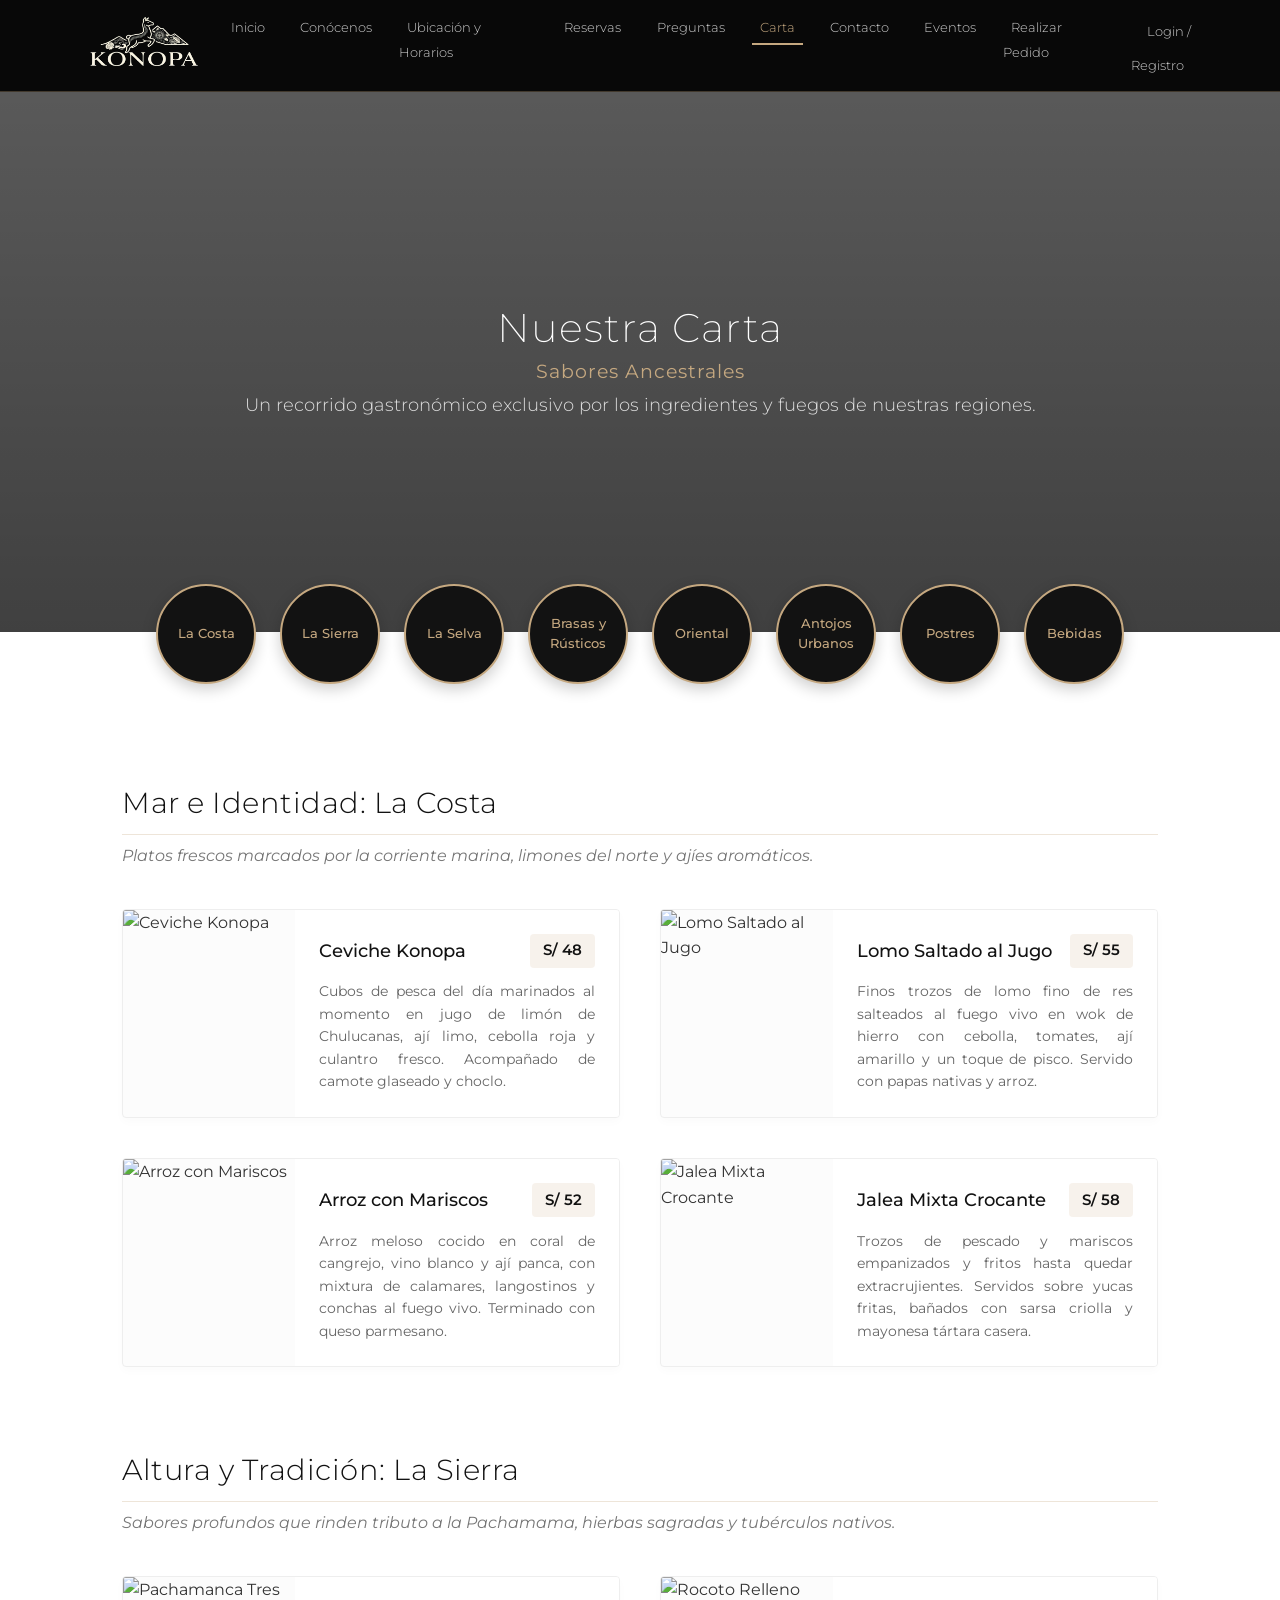
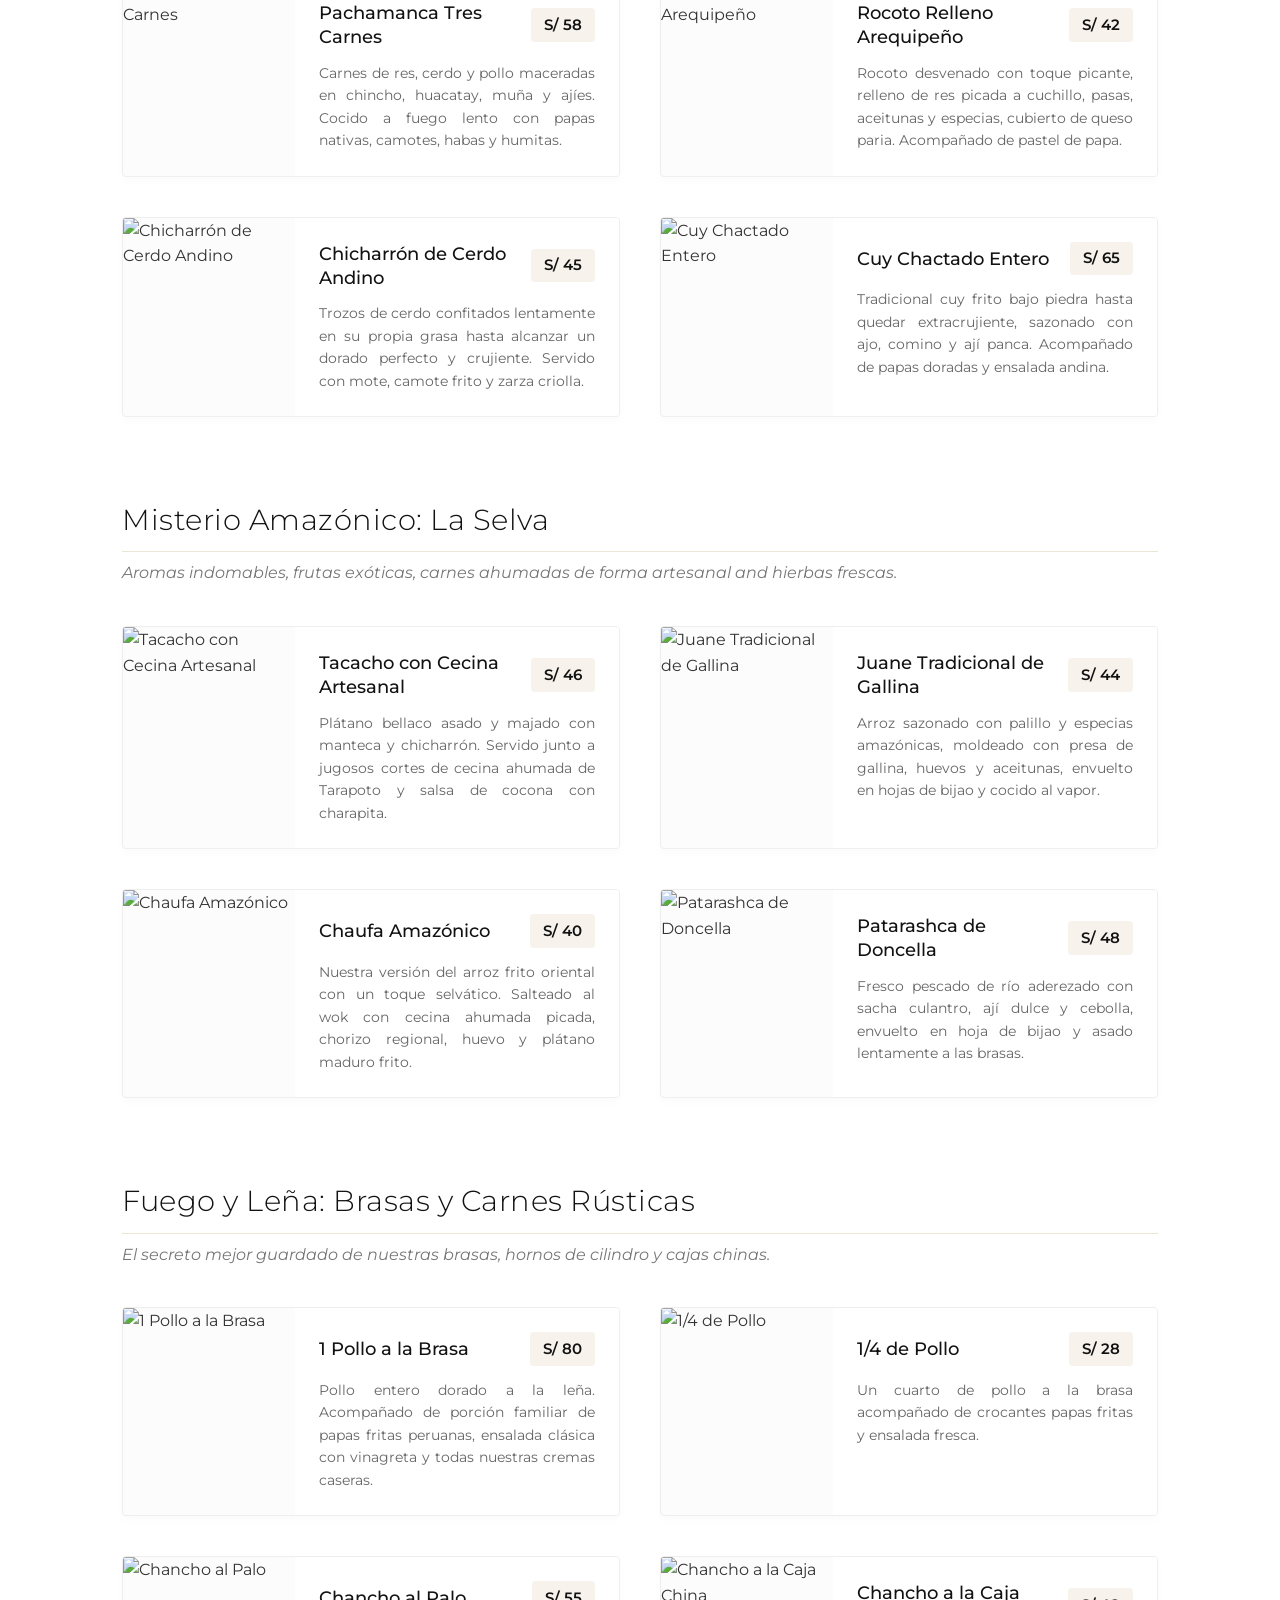
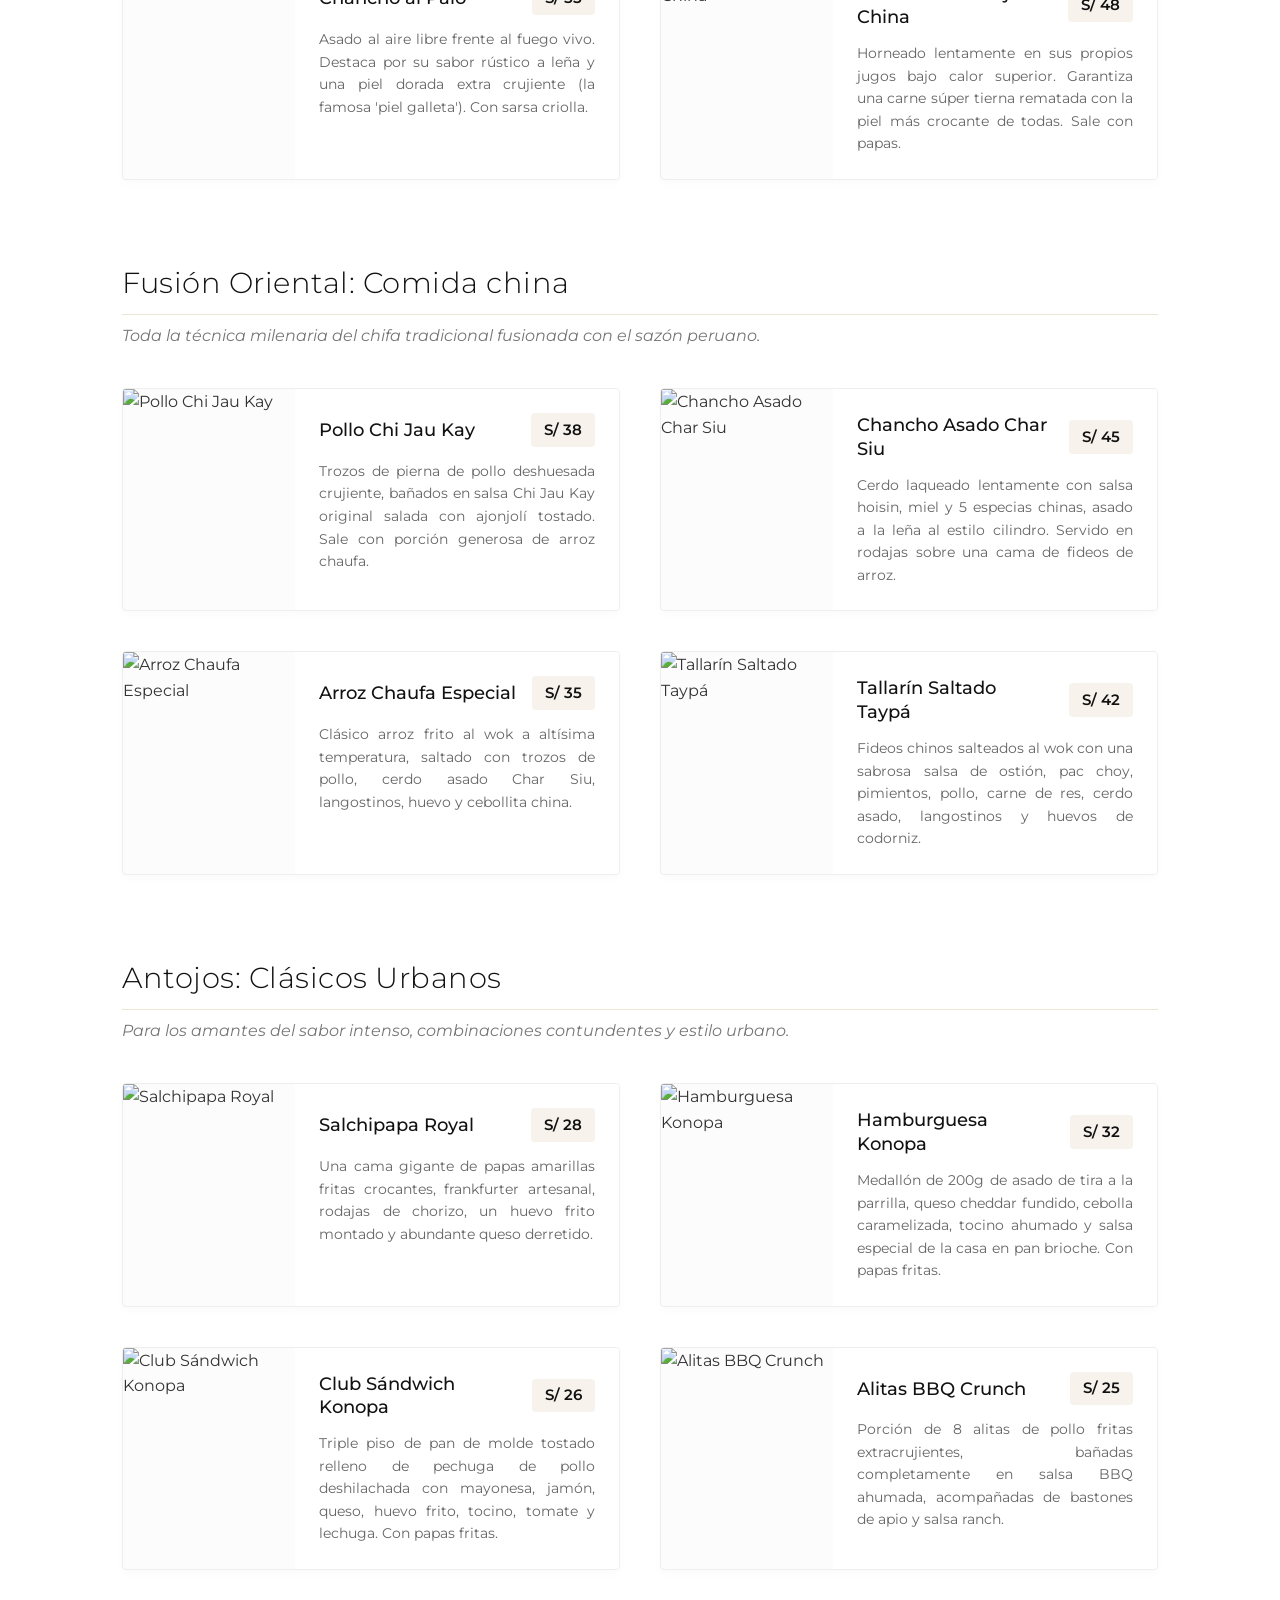
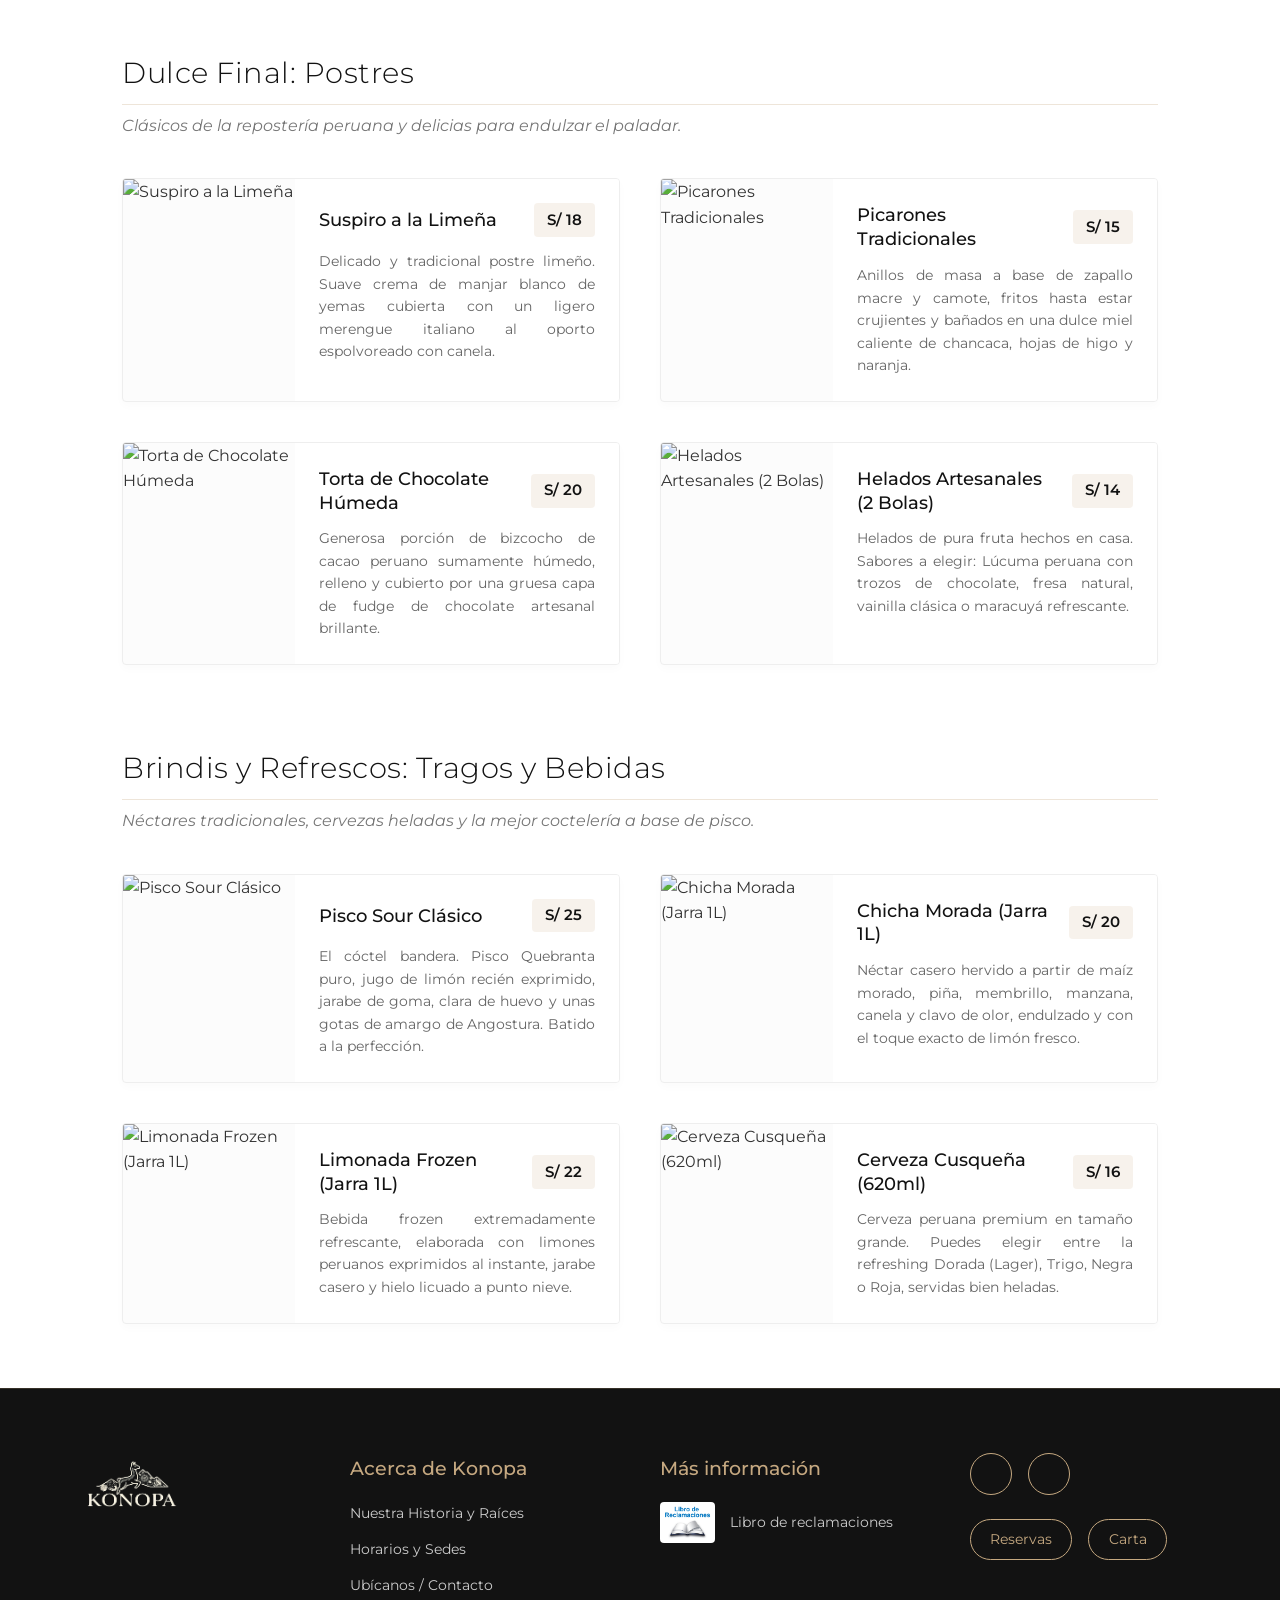
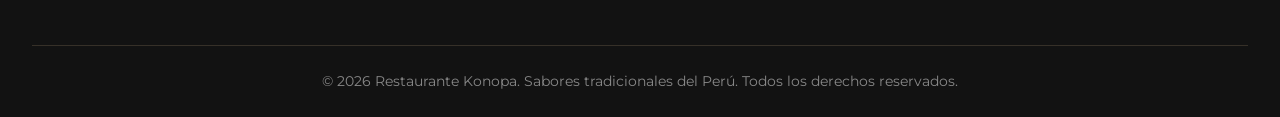
==== carta/index.html @ 5e082320 "Subiendo mi proyecto completo" ====
<!DOCTYPE html>
<html lang="es">
<head>
    <meta charset="UTF-8">
    <meta name="viewport" content="width=device-width, initial-scale=1.0">
    <title>La Carta | Restaurante Konopa</title>
    <link rel="stylesheet" href="../inicio.css">
    <link rel="stylesheet" href="carta.css">
    <link rel="stylesheet" href="https://cdnjs.cloudflare.com/ajax/libs/font-awesome/7.0.1/css/all.min.css" />
    <link rel="preconnect" href="https://fonts.googleapis.com">
    <link rel="preconnect" href="https://fonts.gstatic.com" crossorigin>
    <link href="https://fonts.googleapis.com/css2?family=Montserrat:wght@300;400;700&display=swap" rel="stylesheet">
</head>
<body>

    <header class="main-header">
        <div class="logo-container">
            <a href="../index.html">
                <img src="../img/logo-konopa.png" alt="Logo Restaurante Konopa" class="logo-img">
            </a>
        </div>
        
        <button id="btn-menu" class="menu-toggle">
            <span class="icon-open">&#9776;</span>
            <span class="icon-close">&times;</span>
        </button>

        <nav class="nav-menu">
            <ul>
                <li><a href="../index.html">Inicio</a></li>
                <li><a href="../conocenos/index.html">Conócenos</a></li>
                <li><a href="../ubicacion/index.html">Ubicación y Horarios</a></li>
                <li><a href="../reservas/index.html">Reservas</a></li>
                <li><a href="../preguntas/index.html">Preguntas</a></li>
                <li><a href="index.html" class="active">Carta</a></li>
                <li><a href="../contacto/index.html">Contacto</a></li>
                <li><a href="../eventos/index.html">Eventos</a></li>
                <li><a href="../pedido/index.html">Realizar Pedido</a></li>
                <li><a href="../login/index.html"><i class="fa-regular fa-circle-user"></i>Login / Registro</a></li>
            </ul>
        </nav>
    </header>

    <section class="menu-hero">
        <div class="hero-content">
            <h2>Nuestra Carta <span>Sabores Ancestrales</span></h2>
            <p>Un recorrido gastronómico exclusivo por los ingredientes y fuegos de nuestras regiones.</p>
        </div>
    </section>

    <nav class="categories-nav">
        <a href="#costa" class="cat-circle">La Costa</a>
        <a href="#sierra" class="cat-circle">La Sierra</a>
        <a href="#selva" class="cat-circle">La Selva</a>
        <a href="#brasas" class="cat-circle">Brasas y Rústicos</a>
        <a href="#oriental" class="cat-circle">Oriental</a>
        <a href="#fastfood" class="cat-circle">Antojos Urbanos</a>
        <a href="#postres" class="cat-circle">Postres</a>
        <a href="#bebidas" class="cat-circle">Bebidas</a>
    </nav>

    <main class="menu-container">

        <section id="costa" class="menu-region-section">
            <h3 class="region-title">Mar e Identidad: La Costa</h3>
            <p class="region-subtitle">Platos frescos marcados por la corriente marina, limones del norte y ajíes aromáticos.</p>
            <div class="dishes-grid" id="grid-costa"></div>
        </section>

        <section id="sierra" class="menu-region-section">
            <h3 class="region-title">Altura y Tradición: La Sierra</h3>
            <p class="region-subtitle">Sabores profundos que rinden tributo a la Pachamama, hierbas sagradas y tubérculos nativos.</p>
            <div class="dishes-grid" id="grid-sierra"></div>
        </section>

        <section id="selva" class="menu-region-section">
            <h3 class="region-title">Misterio Amazónico: La Selva</h3>
            <p class="region-subtitle">Aromas indomables, frutas exóticas, carnes ahumadas de forma artesanal and hierbas frescas.</p>
            <div class="dishes-grid" id="grid-selva"></div>
        </section>

        <section id="brasas" class="menu-region-section">
            <h3 class="region-title">Fuego y Leña: Brasas y Carnes Rústicas</h3>
            <p class="region-subtitle">El secreto mejor guardado de nuestras brasas, hornos de cilindro y cajas chinas.</p>
            <div class="dishes-grid" id="grid-brasas"></div>
        </section>

        <section id="oriental" class="menu-region-section">
            <h3 class="region-title">Fusión Oriental: Comida china</h3>
            <p class="region-subtitle">Toda la técnica milenaria del chifa tradicional fusionada con el sazón peruano.</p>
            <div class="dishes-grid" id="grid-oriental"></div>
        </section>

        <section id="fastfood" class="menu-region-section">
            <h3 class="region-title">Antojos: Clásicos Urbanos</h3>
            <p class="region-subtitle">Para los amantes del sabor intenso, combinaciones contundentes y estilo urbano.</p>
            <div class="dishes-grid" id="grid-fastfood"></div>
        </section>

        <section id="postres" class="menu-region-section">
            <h3 class="region-title">Dulce Final: Postres</h3>
            <p class="region-subtitle">Clásicos de la repostería peruana y delicias para endulzar el paladar.</p>
            <div class="dishes-grid" id="grid-postres"></div>
        </section>

        <section id="bebidas" class="menu-region-section">
            <h3 class="region-title">Brindis y Refrescos: Tragos y Bebidas</h3>
            <p class="region-subtitle">Néctares tradicionales, cervezas heladas y la mejor coctelería a base de pisco.</p>
            <div class="dishes-grid" id="grid-bebidas"></div>
        </section>

    </main>

    <footer class="main-footer">
        <div class="footer-content">
            <div class="footer-logo-col">
                <a href="../index.html">
                    <img src="../img/logo-konopa.png" alt="Ir al Inicio - Konopa" class="footer-logo">
                </a>
            </div>
            <div class="footer-links-col">
                <h4>Acerca de Konopa</h4>
                <ul>
                    <li><a href="../conocenos/index.html">Nuestra Historia y Raíces</a></li>
                    <li><a href="../ubicacion/index.html">Horarios y Sedes</a></li>
                    <li><a href="../contacto/index.html">Ubícanos / Contacto</a></li>
                </ul>
            </div>
            <div class="footer-info-col">
                <h4>Más información</h4>
                <a href="../reclamaciones/index.html" class="reclamaciones-link">
                    <img src="../img/LIBRORECLAMCIONES.png" alt="Libro de Reclamaciones" class="reclamaciones-img">
                    <span>Libro de reclamaciones</span>
                </a>
            </div>
            <div class="footer-social-col">
                <div class="social-icons">
                    <a href="https://wa.me/51912092176" target="_blank" title="WhatsApp"><i class="fa-brands fa-whatsapp"></i></a>
                    <a href="https://www.instagram.com/konopa.peru" target="_blank" title="Instagram"><i class="fa-brands fa-instagram"></i></a>
                </div>
                <div class="footer-buttons">
                    <a href="../reservas/index.html" class="btn-footer">Reservas</a>
                    <a href="index.html" class="btn-footer">Carta</a>
                </div>
            </div>
        </div>
        <div class="footer-bottom">
            <p>&copy; 2026 Restaurante Konopa. Sabores tradicionales del Perú. Todos los derechos reservados.</p>
        </div>
    </footer>

    <script src="main.js"></script>
</body>
</html>
---- inicio.css ----
/* ====================================================
   RESET GENERAL Y BASE RESPONSIVE
   ==================================================== */
* {
    margin: 0;
    padding: 0;
    box-sizing: border-box;
}

html,
body {
    width: 100%;
    overflow-x: hidden;
}

body {
    font-family: 'Montserrat', sans-serif;
    color: #333333;
    background-color: #ffffff;
    line-height: 1.6;
}

img {
    max-width: 100%;
    height: auto;
    display: block;
}

/* ====================================================
   ESTILOS DEL HEADER GLOBAL Y HAMBURGUESA (CSS PURO)
   ==================================================== */
.main-header {
    background-color: #080808;
    padding: 0.5rem 2rem;
    display: flex;
    flex-direction: row;
    justify-content: space-between;
    align-items: center;
    position: sticky;
    top: 0;
    z-index: 1000;
    border-bottom: 1px solid rgba(197, 168, 128, 0.3);
}

.main-header .logo-container {
    display: flex;
    align-items: center;
}

.main-header .logo-img {
    height: 75px;
    width: auto;
    display: block;
    transform: scaleX(1.15);
    transform-origin: left center;
}

/* Ocultar elementos del menú móvil en PC */
.menu-check {
    display: none;
}

.menu-toggle {
    background: transparent;
    border: none;
    display: none;
    color: #c5a880;
    font-size: 2.2rem;
    cursor: pointer;
    transition: transform 0.3s ease;
    user-select: none;
    line-height: 1;
}

.icon-close {
    display: none;
}

/* Estilos de la navegación en PC */
.nav-menu ul {
    display: flex;
    flex-direction: row;
    list-style: none;
    gap: 1.2rem;

}

.nav-menu ul li a {
    color: #cccccc;
    text-decoration: none;
    font-size: 0.80rem;
    font-weight: 300;
    padding: 0.5rem;
    transition: color 0.3s cubic-bezier(0.4, 0, 0.2, 1), border-bottom 0.3s ease;
    border-bottom: 2px solid transparent;
}

.nav-menu ul li a:hover,
.nav-menu ul li a.active {
    color: #c5a880;
    border-bottom: 2px solid #c5a880;
}

.nav-menu ul li a i.fa-regular {
    font-size: 1.5rem;
    margin-right: 8px;
    vertical-align: middle;
}

/* ====================================================
   MENÚ DESPLEGABLE DE USUARIO (KONOPA) - SIN !IMPORTANT
   ==================================================== */
.nav-menu .nav-user-item {
    position: relative;
}

/* Al poner "ul.dropdown-content", el navegador sabe que esta regla 
   es más fuerte que el "ul" genérico de tu nav-menu */
.nav-menu ul.dropdown-content {
    display: flex;
    flex-direction: column;
    gap: 0; /* Vence al gap de 1.2rem por especificidad */
    opacity: 0;
    visibility: hidden;
    position: absolute;
    top: 100%;
    right: 0;
    background-color: #121212;
    min-width: 180px;
    z-index: 1000;
    border: 1px solid #c5a880;
    border-radius: 4px;
    padding: 0;
    margin-top: 5px;
    list-style: none;
    transition: opacity 0.2s ease, visibility 0.2s ease;
}

.nav-menu ul.dropdown-content.mostrar-dropdown {
    opacity: 1;
    visibility: visible;
}

/* Contenedor del enlace sin espacios extra */
.nav-menu ul.dropdown-content li {
    width: 100%;
    border-bottom: 1px solid rgba(197, 168, 128, 0.2);
    margin: 0;
    padding: 0;
    line-height: 1;
}

.nav-menu ul.dropdown-content li:last-child {
    border-bottom: none;
}

/* Enlace que ocupa TODO el bloque */
.nav-menu ul.dropdown-content li a {
    color: #ffffff;
    background-color: transparent; 
    padding: 12px 20px; 
    text-decoration: none;
    display: block;
    width: 100%;
    margin: 0;
    box-sizing: border-box; 
    font-size: 0.95rem; 
    text-align: left; 
    border-bottom: none; /* Vence al borde transparente del menú principal */
    transition: background 0.2s ease, color 0.2s ease;
}

/* El efecto Hover que llena todo el cuadro */
.nav-menu ul.dropdown-content li a:hover {
    background-color: #ffffff;
    color: #121212;
    border-bottom: none; /* Vence al borde dorado del menú principal */
}
@keyframes fadeInHero {
    from {
        opacity: 0;
        transform: translateY(30px);
    }

    to {
        opacity: 1;
        transform: translateY(0);
    }
}

/* ====================================================
   HERO SECTION (PORTADA)
   ==================================================== */
.hero-section {
    background: linear-gradient(rgba(0, 0, 0, 0.6), rgba(0, 0, 0, 0.7)),
        url('https://static.wixstatic.com/media/9755d8_b2d98eade0814b17a67fdf7d95888fdc~mv2.png/v1/fill/w_1000,h_563,al_c,q_90,usm_0.66_1.00_0.01/9755d8_b2d98eade0814b17a67fdf7d95888fdc~mv2.png') no-repeat center center/cover;
    min-height: 60vh;
    display: flex;
    flex-direction: column;
    justify-content: center;
    align-items: center;
    text-align: center;
    color: #ffffff;
    padding: 2rem 1.5rem;
}

.hero-section .hero-content {
    max-width: 800px;
    animation: fadeInHero 1.2s ease-out forwards;
}

.hero-section .hero-content h2 {
    font-size: 2.8rem;
    font-weight: 200;
    margin-bottom: 1rem;
    letter-spacing: 1px;
    line-height: 1.2;
    margin: 0;
}

.hero-section .hero-content h2 span {
    color: #c5a880;
    font-weight: 400;
}

.hero-section .hero-content p {
    font-size: 1.2rem;
    font-weight: 300;
    color: #e0e0e0;
}

/* ====================================================
   CONTENEDOR PRINCIPAL Y SEPARADORES
   ==================================================== */
.main-content {
    padding: 4rem 1.5rem;
    max-width: 1200px;
    margin: 0 auto;
}

.main-content .intro-section {
    text-align: center;
    margin-bottom: 4rem;
}

.main-content .intro-section h3 {
    font-size: 2rem;
    font-weight: 300;
    margin-bottom: 1rem;
}

.main-content .intro-section p {
    font-size: 1.1rem;
    max-width: 700px;
    margin: 0 auto;
    color: #666;
}

.main-content .intro-section p span {
    color: #c5a880;
    font-weight: bold;
}

.main-content .divider {
    border: 0;
    height: 1px;
    background: rgba(197, 168, 128, 0.3);
    margin: 4rem auto;
    width: 80%;
}

/* ====================================================
   TARJETAS DE LAS REGIONES (GRID)
   ==================================================== */
.regions-grid {
    display: grid;
    grid-template-columns: repeat(auto-fit, minmax(280px, 1fr));
    gap: 2.5rem;
}

.region-card {
    background: #f9f9f9;
    border-radius: 4px;
    overflow: hidden;
    box-shadow: 0 4px 15px rgba(0, 0, 0, 0.05);
    transition: transform 0.4s ease, box-shadow 0.4s ease;
    display: flex;
    flex-direction: column;
}

.region-card:hover {
    transform: translateY(-5px);
    box-shadow: 0 8px 25px rgba(0, 0, 0, 0.15);
}

.region-card:hover .card-image-wrapper img {
    transform: scale(1.08);
}

.region-card .card-image-wrapper {
    width: 100%;
    height: 220px;
    overflow: hidden;
}

.region-card .card-image-wrapper img {
    width: 100%;
    height: 100%;
    object-fit: cover;
    transform-origin: bottom center;
    transition: transform 0.5s ease;
}

.region-card .card-text-wrapper {
    padding: 1.5rem;
    display: flex;
    flex-direction: column;
    flex-grow: 1;
}

.region-card h4 {
    font-size: 1.3rem;
    font-weight: 400;
    margin-bottom: 0.5rem;
    color: #121212;
}

.region-card p {
    font-size: 0.95rem;
    color: #555;
    text-align: justify;
}

/* ====================================================
   TARJETAS PLATOS ESTRELLA (GRID)
   ==================================================== */
.star-dishes-grid {
    display: grid;
    grid-template-columns: repeat(auto-fit, minmax(290px, 1fr));
    gap: 2.5rem;
}

.star-card {
    background-color: #f9f9f9;
    border: 1px solid rgba(197, 168, 128, 0.2);
    border-radius: 4px;
    display: flex;
    flex-direction: column;
    overflow: hidden;
    transition: transform 0.3s ease, box-shadow 0.3s ease;
}

.star-card:hover {
    transform: translateY(-8px);
    box-shadow: 0 12px 25px rgba(0, 0, 0, 0.08);
    border-color: #c5a880;
}

.star-card:hover .star-img-wrapper img {
    transform: scale(1.08);
}

.star-card .star-img-wrapper {
    width: 100%;
    height: 250px;
    overflow: hidden;
}

.star-card .star-img-wrapper img {
    width: 100%;
    height: 100%;
    object-fit: cover;
    transition: transform 0.5s ease;
}

.star-card .star-info {
    padding: 2rem;
    display: flex;
    flex-direction: column;
    flex-grow: 1;
    align-items: flex-start;
}

.star-card .star-info h4 {
    font-size: 1.4rem;
    font-weight: 400;
    color: #121212;
    margin-bottom: 1rem;
}

.star-card .star-info p {
    font-size: 0.95rem;
    color: #555;
    margin-bottom: 2rem;
    flex-grow: 1;
    text-align: justify;
}

.star-card .star-info .btn-star {
    display: inline-block;
    background: #121212;
    border: 1px solid #c5a880;
    color: #c5a880;
    padding: 0.6rem 1.5rem;
    font-size: 0.95rem;
    text-decoration: none;
    border-radius: 4px;
    transition: all 0.3s ease;
}

.star-card .star-info .btn-star:hover {
    background-color: #c5a880;
    color: #121212;
    font-weight: 500;
}

/* ====================================================
   PIE DE PÁGINA (FOOTER)
   ==================================================== */
.main-footer {
    background-color: #121212;
    color: #cccccc;
    padding: 4rem 2rem 1.5rem 2rem;
    font-size: 0.9rem;
    border-top: 1px solid rgba(197, 168, 128, 0.2);
}

.main-footer .footer-content {
    max-width: 1200px;
    margin: 0 auto;
    display: grid;
    grid-template-columns: repeat(auto-fit, minmax(220px, 1fr));
    gap: 2.5rem;
    margin-bottom: 3rem;
    align-items: start;
}

.main-footer .footer-logo-col .footer-logo {
    width: auto;
    max-width: 180px;
    transition: transform 0.3s ease;
}

.main-footer .footer-logo-col .footer-logo:hover {
    transform: scale(1.05);
}

.main-footer h4 {
    color: #c5a880;
    font-size: 1.2rem;
    font-weight: 500;
    margin-bottom: 1.2rem;
}

.main-footer .footer-links-col ul {
    list-style: none;
    display: flex;
    flex-direction: column;
    gap: 0.8rem;
}

.main-footer .footer-links-col ul li a {
    color: #cccccc;
    text-decoration: none;
    transition: color 0.3s ease;
}

.main-footer .footer-links-col ul li a:hover {
    color: #c5a880;
}

.main-footer .footer-info-col .reclamaciones-link {
    display: flex;
    align-items: center;
    gap: 15px;
    color: #cccccc;
    text-decoration: none;
    transition: transform 0.3s ease, color 0.3s ease;
}

.main-footer .footer-info-col .reclamaciones-link:hover {
    color: #c5a880;
    transform: translateX(5px);
}

.main-footer .footer-info-col .reclamaciones-link .reclamaciones-img {
    width: 55px;
    background-color: #ffffff;
    padding: 4px;
    border-radius: 4px;
}

.main-footer .footer-social-col .social-icons {
    display: flex;
    gap: 1rem;
    margin-bottom: 1.5rem;
}

.main-footer .footer-social-col .social-icons a {
    color: #c5a880;
    border: 1px solid #c5a880;
    border-radius: 50%;
    width: 42px;
    height: 42px;
    display: flex;
    align-items: center;
    justify-content: center;
    font-size: 1.1rem;
    text-decoration: none;
    transition: all 0.3s ease;
}

.main-footer .footer-social-col .social-icons a:hover {
    background-color: #c5a880;
    color: #121212;
    transform: translateY(-3px);
}

.main-footer .footer-social-col .footer-buttons {
    display: flex;
    gap: 1rem;
    flex-wrap: wrap;
}

.main-footer .footer-social-col .footer-buttons .btn-footer {
    border: 1px solid #c5a880;
    padding: 0.5rem 1.2rem;
    text-decoration: none;
    border-radius: 25px;
    font-size: 0.9rem;
    transition: all 0.3s ease;
    color: #c5a880;
}

.main-footer .footer-social-col .footer-buttons .btn-footer:hover {
    background-color: #c5a880;
    color: #121212;
}

.main-footer .footer-bottom {
    text-align: center;
    padding-top: 1.5rem;
    border-top: 1px solid rgba(197, 168, 128, 0.2);
    color: #888888;
}

/* ====================================================
   ESTRUCTURA RESPONSIVA INTEGRAL 
   ==================================================== */

@media (max-width: 1279px) {
    .main-header {
        padding: 0.5rem 1rem;
    }
}

@media (max-width: 768px) {
    .main-header {
        position: relative;
        display: flex;
        justify-content: space-between;
        align-items: center;
        padding: 1rem;
    }

    .logo-img {
        height: 40px;
    }

    .menu-toggle {
        display: block;
        order: 2;
    }

    .main-header .nav-menu ul {
        display: none;
        flex-direction: column;
        position: absolute;
        top: 100%;
        left: 0;
        width: 100%;
        background: #080808;
        padding: 2rem 0;
        text-align: center;
    }

    /* LOGICA DEL MENU FUNCIONAL CON JAVASCRIPT */
    .nav-menu.mostrar ul {
        display: flex;
    }

    .menu-toggle.activo .icon-open {
        display: none;
    }

    .menu-toggle.activo .icon-close {
        display: inline-block;
    }

    .hero-section .hero-content h2 {
        font-size: 2.2rem;
    }

    .hero-section .hero-content p {
        font-size: 1.1rem;
    }
}

@media (max-width: 480px) {
    .main-header {
        padding: 0.5rem;
    }

    .logo-img {
        height: 35px;
    }

    .hero-section .hero-content h2 {
        font-size: 1.8rem;
    }

    .hero-section .hero-content p {
        font-size: 1rem;
    }

    .main-content {
        padding: 2rem 1rem;
    }

    .main-content .intro-section {
        margin-bottom: 2rem;
    }

    .main-content .intro-section h3 {
        font-size: 1.6rem;
    }

    .main-content .intro-section p {
        font-size: 1rem;
    }

    .regions-grid {
        grid-template-columns: 1fr;
        gap: 1.5rem;
    }
}

@media (max-width: 400px) {

    html,
    body {
        width: 100vw;
        overflow-x: hidden;
    }

    * {
        max-width: 100%;
    }
}
---- carta/carta.css ----
/* ====================================================
   RESET TEMPORAL Y SCROLL SUAVE
   ==================================================== */
html {
    scroll-behavior: smooth; /* Efecto elegante al hacer click en las categorías */
}

body {
    background-color: #ffffff;
}

/* ====================================================
   ANIMACIONES Y HERO
   ==================================================== */
@keyframes slideInUp {
    from {
        opacity: 0;
        transform: translateY(30px);
    }
    to {
        opacity: 1;
        transform: translateY(0);
    }
}

.menu-hero {
    background: linear-gradient(rgba(0, 0, 0, 0.65), rgba(0, 0, 0, 0.75)),
        url('https://www.peruinforma.com/wp-content/uploads/2025/06/juane-de-gallina.jpg') no-repeat center center/cover;
    min-height: 60vh;
    display: flex;
    flex-direction: column;
    justify-content: center;
    align-items: center;
    text-align: center;
    color: #ffffff;
    padding: 2rem 1.5rem;
}

.menu-hero .hero-content {
    animation: slideInUp 1s ease-out forwards;
}

.menu-hero .hero-content h2 {
    font-size: 2.5rem;
    font-weight: 200;
    letter-spacing: 1px;
    line-height: 1.2;
}

.menu-hero .hero-content h2 span {
    color: #c5a880;
    font-weight: 400;
    display: block;
    font-size: 1.2rem;
    margin-top: 0.5rem;
}

.menu-hero .hero-content p {
    font-size: 1.1rem;
    font-weight: 300;
    color: #dddddd;
    margin-top: 0.5rem;
}

/* ====================================================
   CATEGORÍAS CIRCULARES
   ==================================================== */
.categories-nav {
    display: flex;
    flex-direction: row;
    justify-content: center;
    flex-wrap: wrap;
    gap: 1.5rem;
    max-width: 1100px;
    margin: -3rem auto 2rem auto;
    position: relative;
    z-index: 10;
    padding: 0 1rem;
}

.categories-nav .cat-circle {
    width: 100px;
    height: 100px;
    background-color: #121212;
    color: #c5a880;
    border-radius: 50%;
    display: flex;
    align-items: center;
    justify-content: center;
    text-align: center;
    text-decoration: none;
    font-size: 0.8rem;
    font-weight: 500;
    padding: 1rem;
    border: 2px solid #c5a880;
    box-shadow: 0 5px 15px rgba(0, 0, 0, 0.2);
    transition: transform 0.3s ease, background-color 0.3s ease, color 0.3s ease;
}

.categories-nav .cat-circle:hover {
    transform: translateY(-5px) scale(1.05);
    background-color: #c5a880;
    color: #121212;
    font-weight: bold;
}

/* ====================================================
   CONTENEDOR DE LA CARTA Y GRILLES
   ==================================================== */
.menu-container {
    max-width: 1100px;
    margin: 0 auto;
    padding: 4rem 2rem;
    display: flex;
    flex-direction: column;
    gap: 5rem;
}

.menu-region-section {
    scroll-margin-top: 100px; /* Offset para que el header pegajoso no tape el título */
}

.menu-region-section .region-title {
    font-size: 1.8rem;
    font-weight: 300;
    color: #121212;
    border-bottom: 1px solid rgba(197, 168, 128, 0.3);
    padding-bottom: 0.5rem;
    margin-bottom: 0.5rem;
    letter-spacing: 0.5px;
}

.menu-region-section .region-subtitle {
    font-size: 1rem;
    color: #777;
    margin-bottom: 2.5rem;
    font-style: italic;
}

.menu-region-section .dishes-grid {
    display: grid;
    grid-template-columns: repeat(auto-fit, minmax(450px, 1fr));
    gap: 2.5rem;
}

/* ====================================================
   CARDS DE LOS PLATOS
   ==================================================== */
.dish-card {
    display: flex;
    flex-direction: row;
    background-color: #fcfcfc;
    border: 1px solid #eeeeee;
    border-radius: 4px;
    overflow: hidden;
    box-shadow: 0 4px 10px rgba(0, 0, 0, 0.02);
    transition: transform 0.4s cubic-bezier(0.25, 1, 0.5, 1), box-shadow 0.4s ease;
}

.dish-card:hover {
    transform: translateY(-4px);
    box-shadow: 0 8px 25px rgba(197, 168, 128, 0.15);
    border-color: rgba(197, 168, 128, 0.4);
}

.dish-card:hover .dish-image-wrapper img {
    transform: scale(1.06);
}

.dish-card:hover .dish-info .dish-header .price {
    background-color: #121212;
    color: #c5a880;
}

.dish-card .dish-image-wrapper {
    flex: 1;
    min-height: 180px;
    overflow: hidden;
}

.dish-card .dish-image-wrapper img {
    width: 100%;
    height: 100%;
    object-fit: cover;
    transform-origin: center left;
    transition: transform 0.5s ease;
}

.dish-card .dish-info {
    flex: 1.6;
    padding: 1.5rem;
    display: flex;
    flex-direction: column;
    justify-content: flex-start;
    background-color: #ffffff;
}

.dish-card .dish-info .dish-header {
    display: flex;
    justify-content: space-between;
    align-items: center;
    margin-bottom: 0.8rem;
    gap: 1rem;
}

.dish-card .dish-info .dish-header h4 {
    font-size: 1.15rem;
    font-weight: 500;
    color: #121212;
    line-height: 1.3;
}

.dish-card .dish-info .dish-header .price {
    font-size: 0.95rem;
    font-weight: 600;
    color: #121212;
    background-color: rgba(197, 168, 128, 0.15);
    padding: 0.3rem 0.8rem;
    border-radius: 4px;
    white-space: nowrap;
    transition: all 0.3s ease;
}

.dish-card .dish-info .description {
    font-size: 0.88rem;
    color: #666;
    text-align: justify;
    line-height: 1.6;
}

/* ====================================================
   EVALUACIÓN RESPONSIVA EXCLUSIVA DEL CONTENIDO
   ==================================================== */
@media (max-width: 768px) {
    .menu-hero {
        height: auto;
        min-height: auto;
        padding-top: 3rem;
        padding-bottom: 4rem;
    }

    .menu-hero .hero-content h2 {
        font-size: 2rem;
    }

    .categories-nav {
        margin-top: -3rem;
        gap: 1rem;
    }

    .categories-nav .cat-circle {
        width: 80px;
        height: 80px;
        font-size: 0.75rem;
        padding: 0.5rem;
    }

    .menu-container {
        padding: 2rem 1.5rem;
        gap: 3.5rem;
    }

    /* Modifica el grid para que en celular pase a 1 columna pura */
    .menu-region-section .dishes-grid {
        grid-template-columns: 1fr;
    }

    /* Transforma las tarjetas de horizontal a vertical */
    .dish-card {
        flex-direction: column;
    }

    .dish-card .dish-image-wrapper {
        flex: none; /* Quita el flex de ancho */
        height: 220px; /* Le da una altura fija bonita */
        width: 100%;
    }

    .dish-card .dish-info {
        padding: 1.5rem;
    }
}

@media (max-width: 480px) {
    .categories-nav {
        gap: 0.8rem;
    }

    .categories-nav .cat-circle {
        width: 70px;
        height: 70px;
        font-size: 0.65rem;
    }

    .dish-card .dish-image-wrapper {
        height: 180px;
    }
}
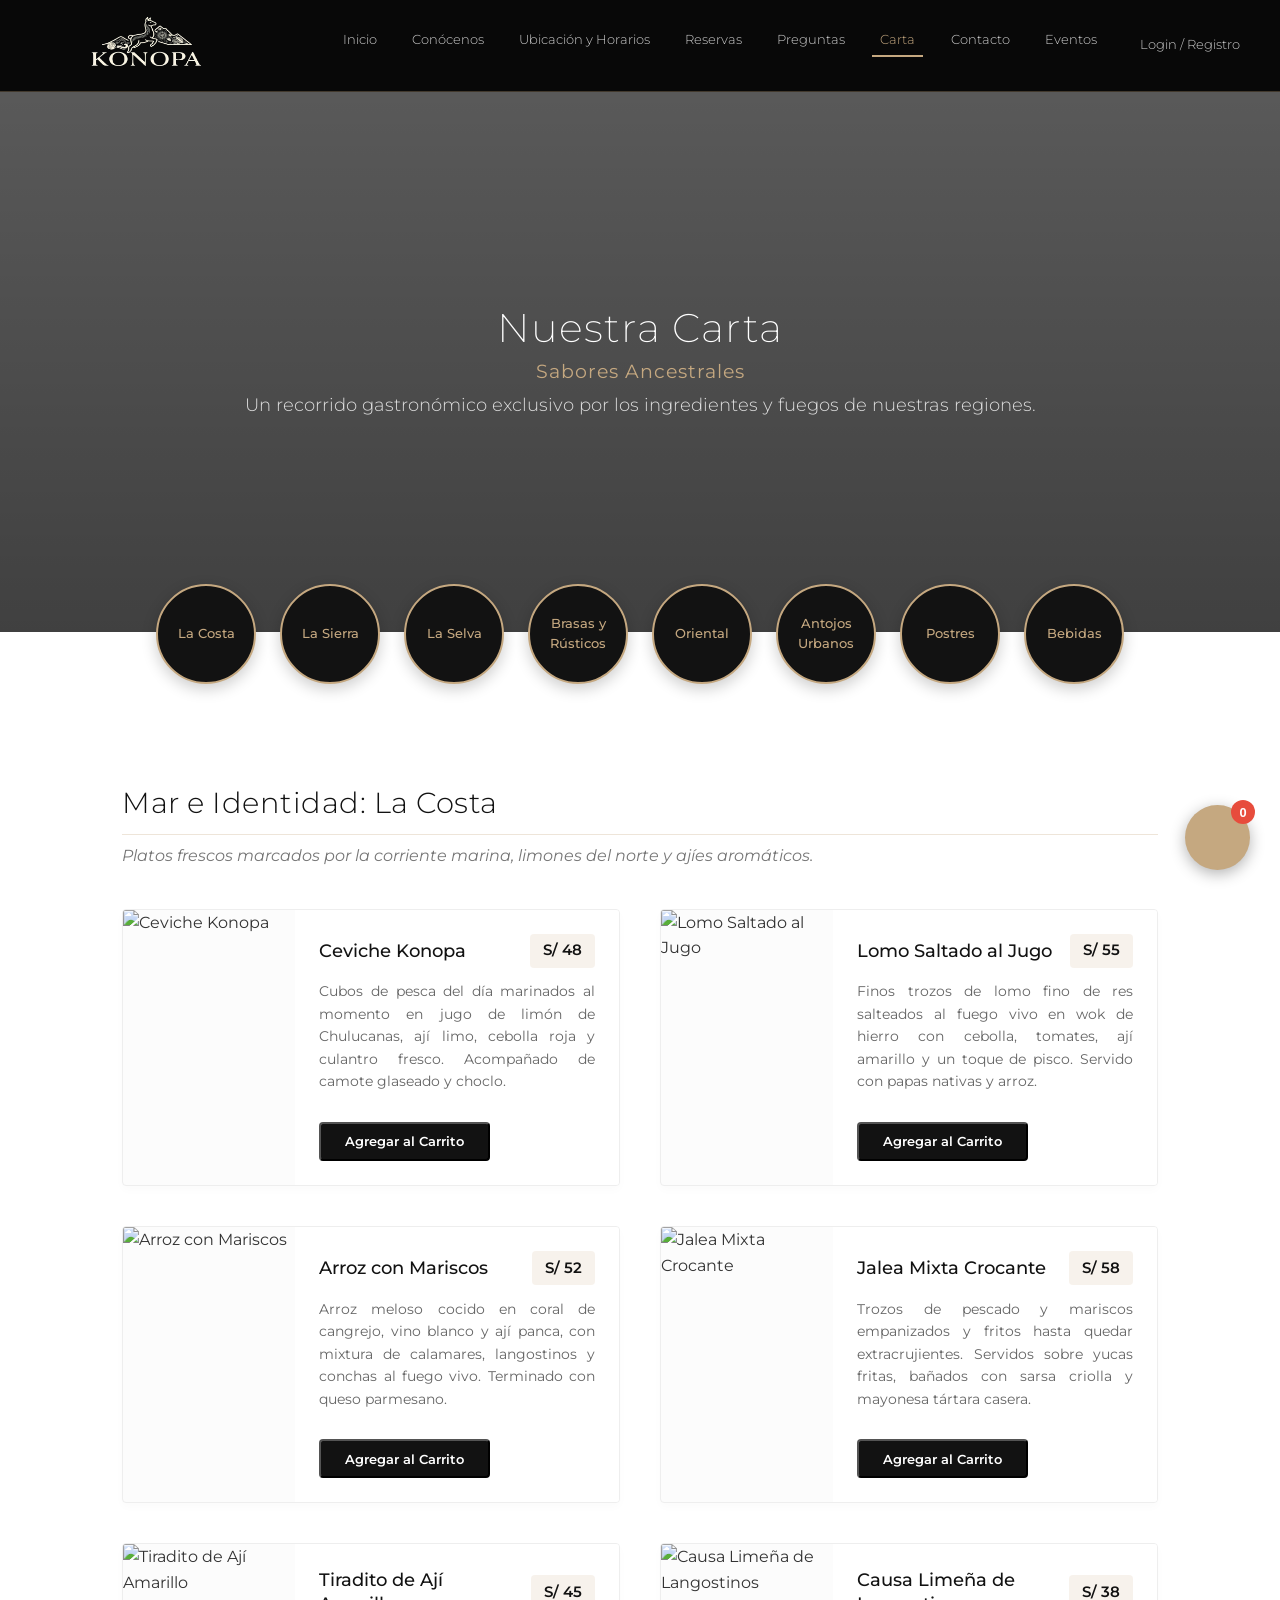
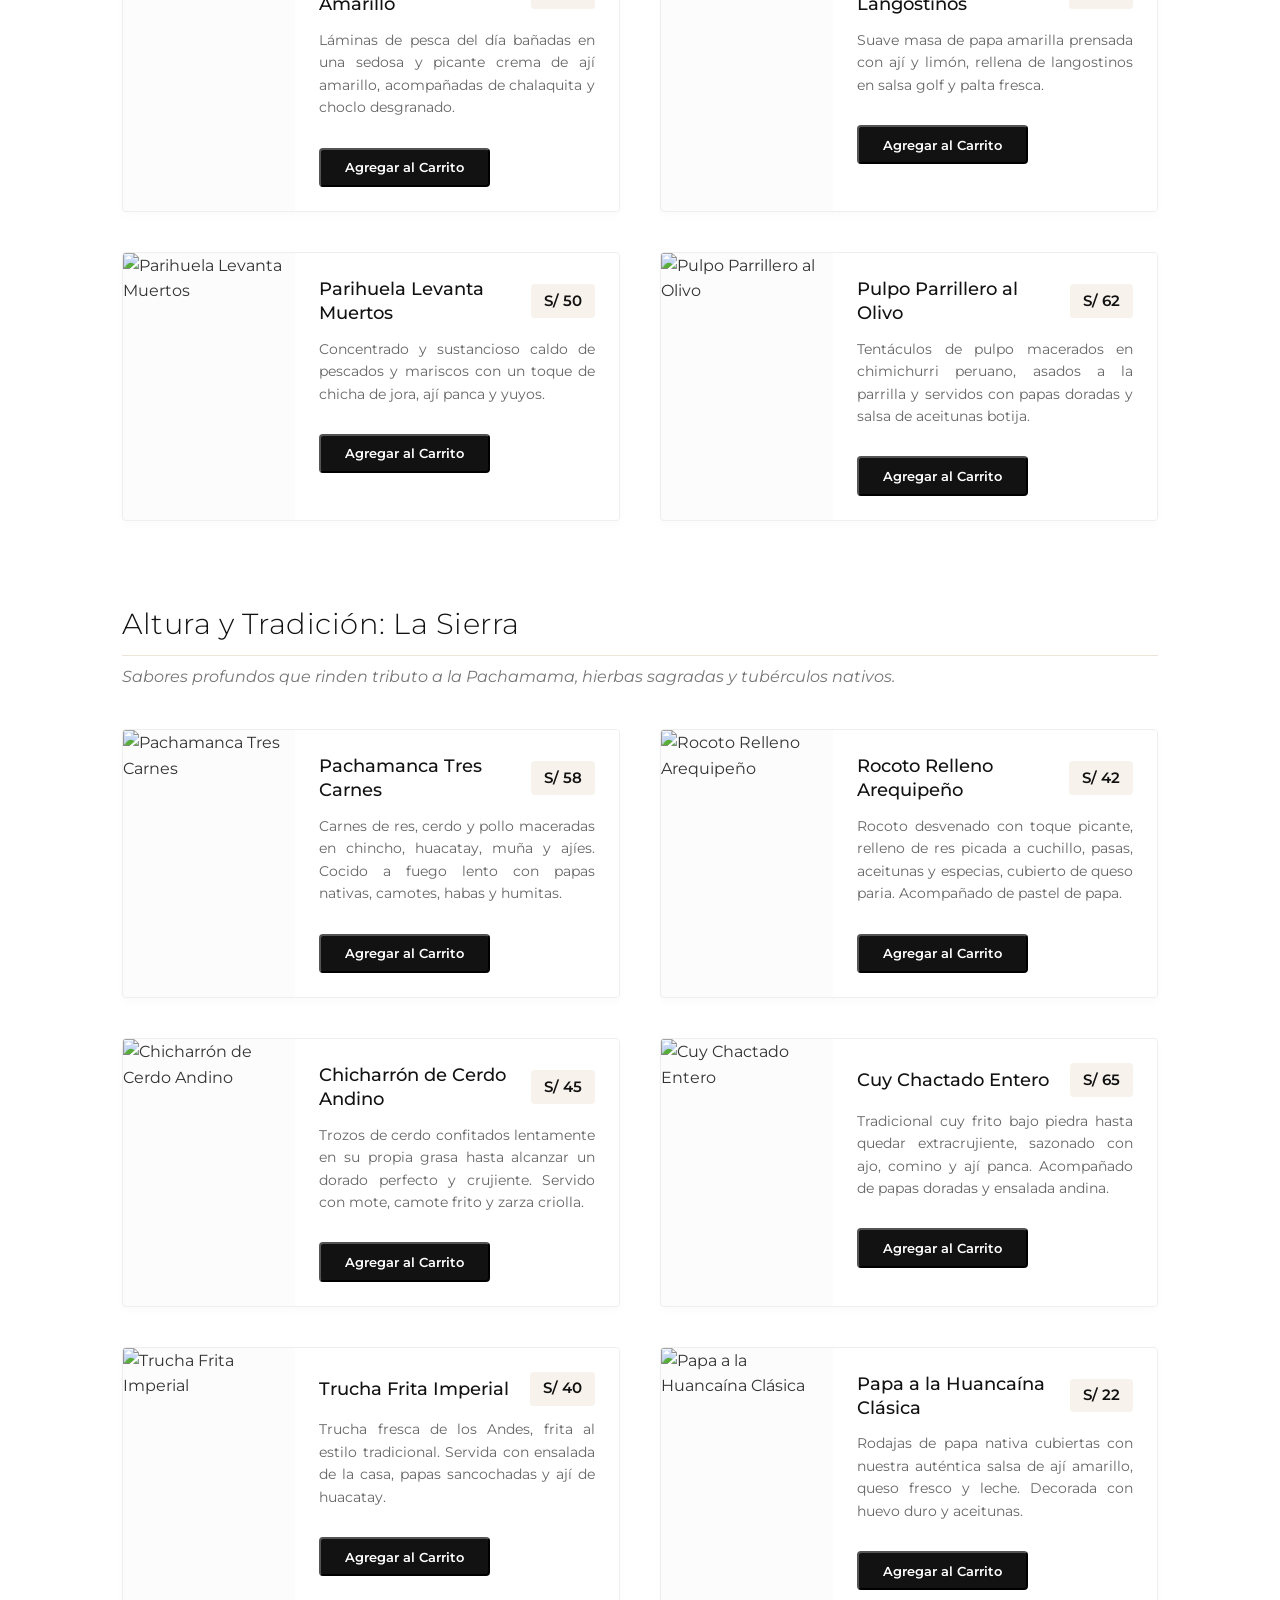
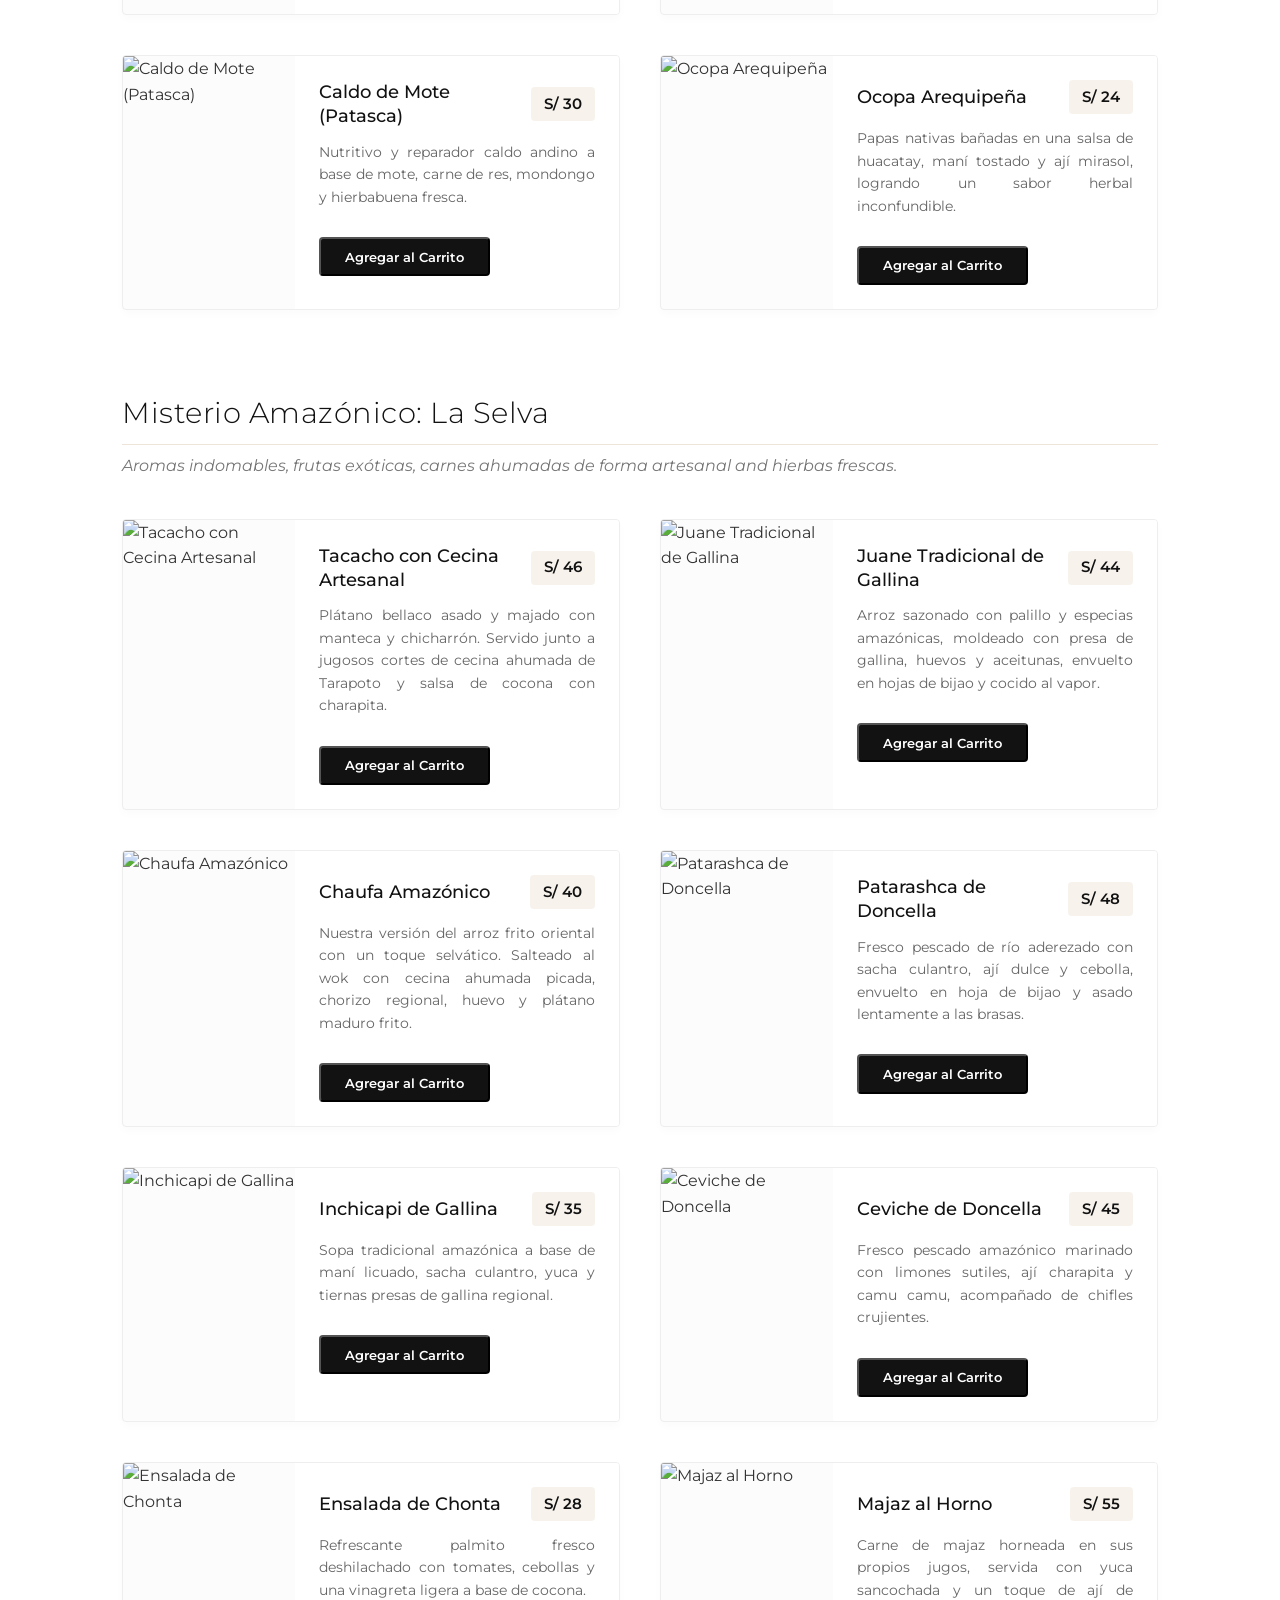
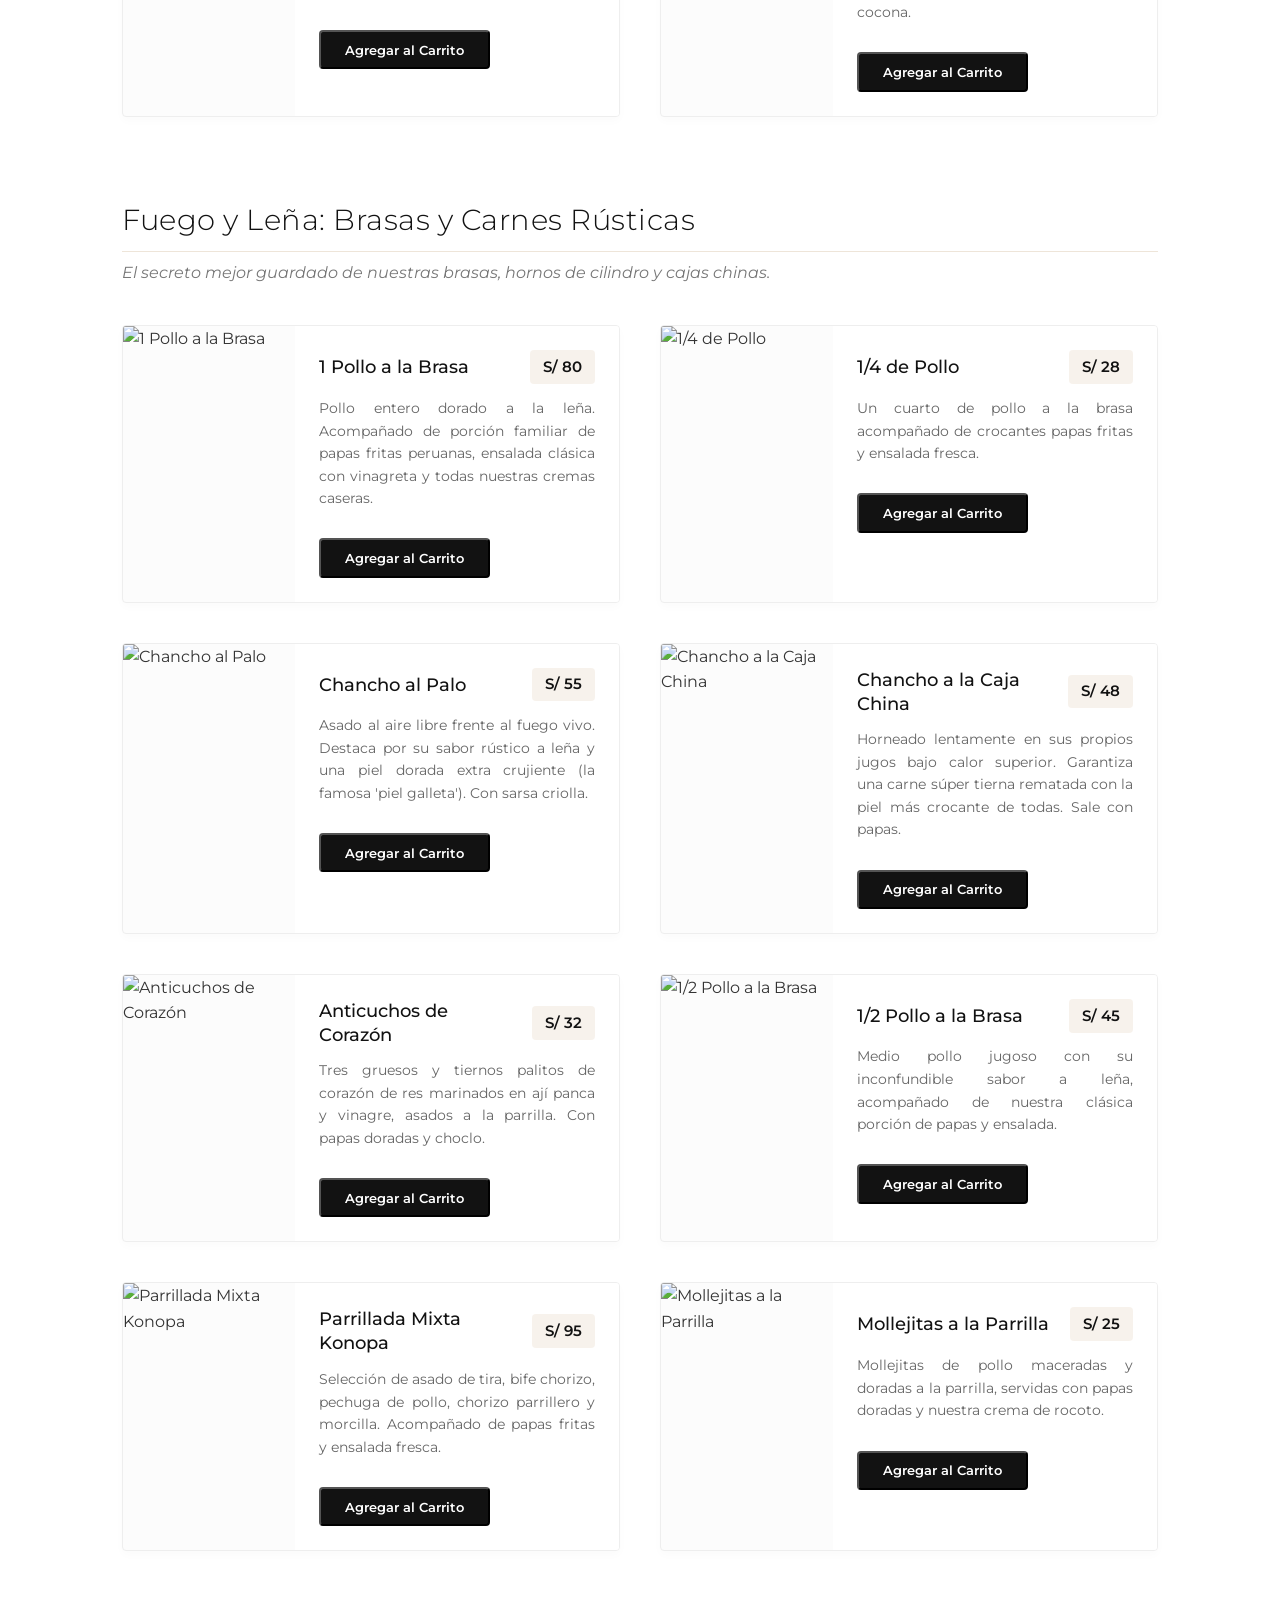
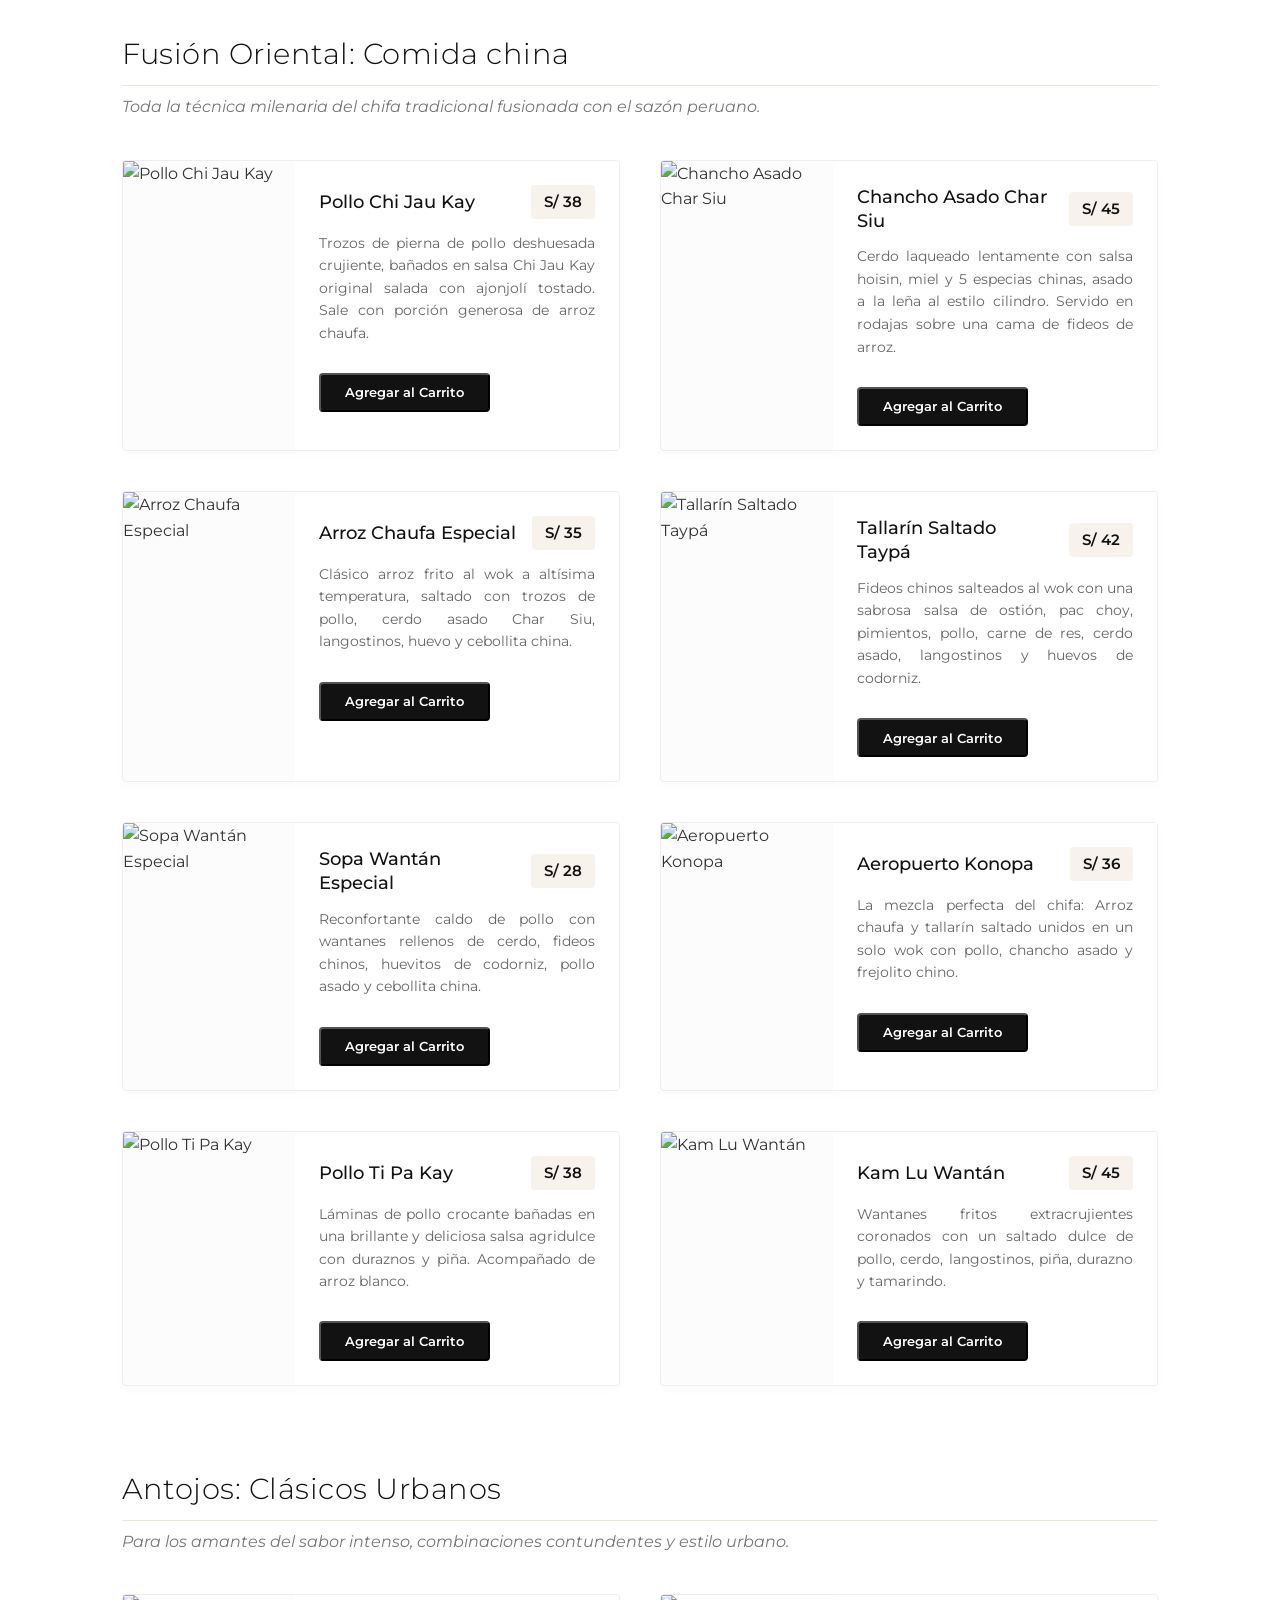
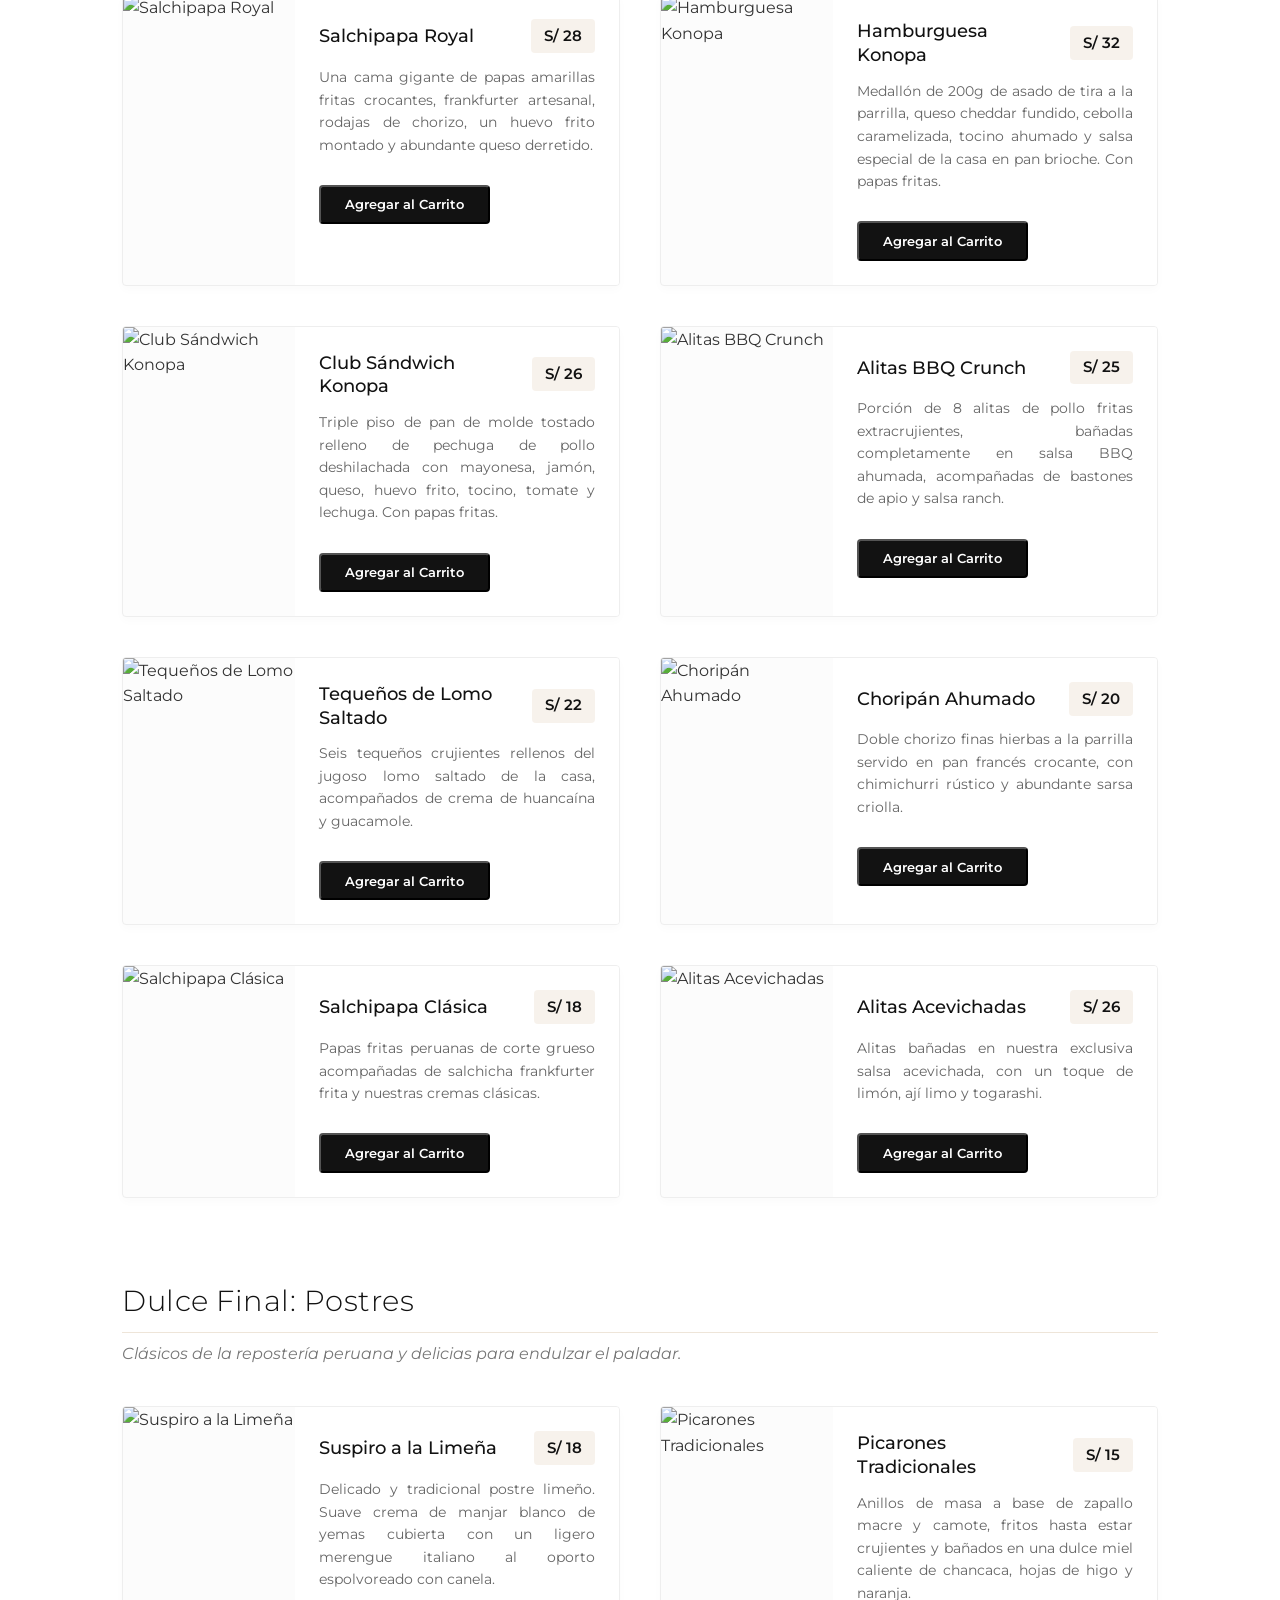
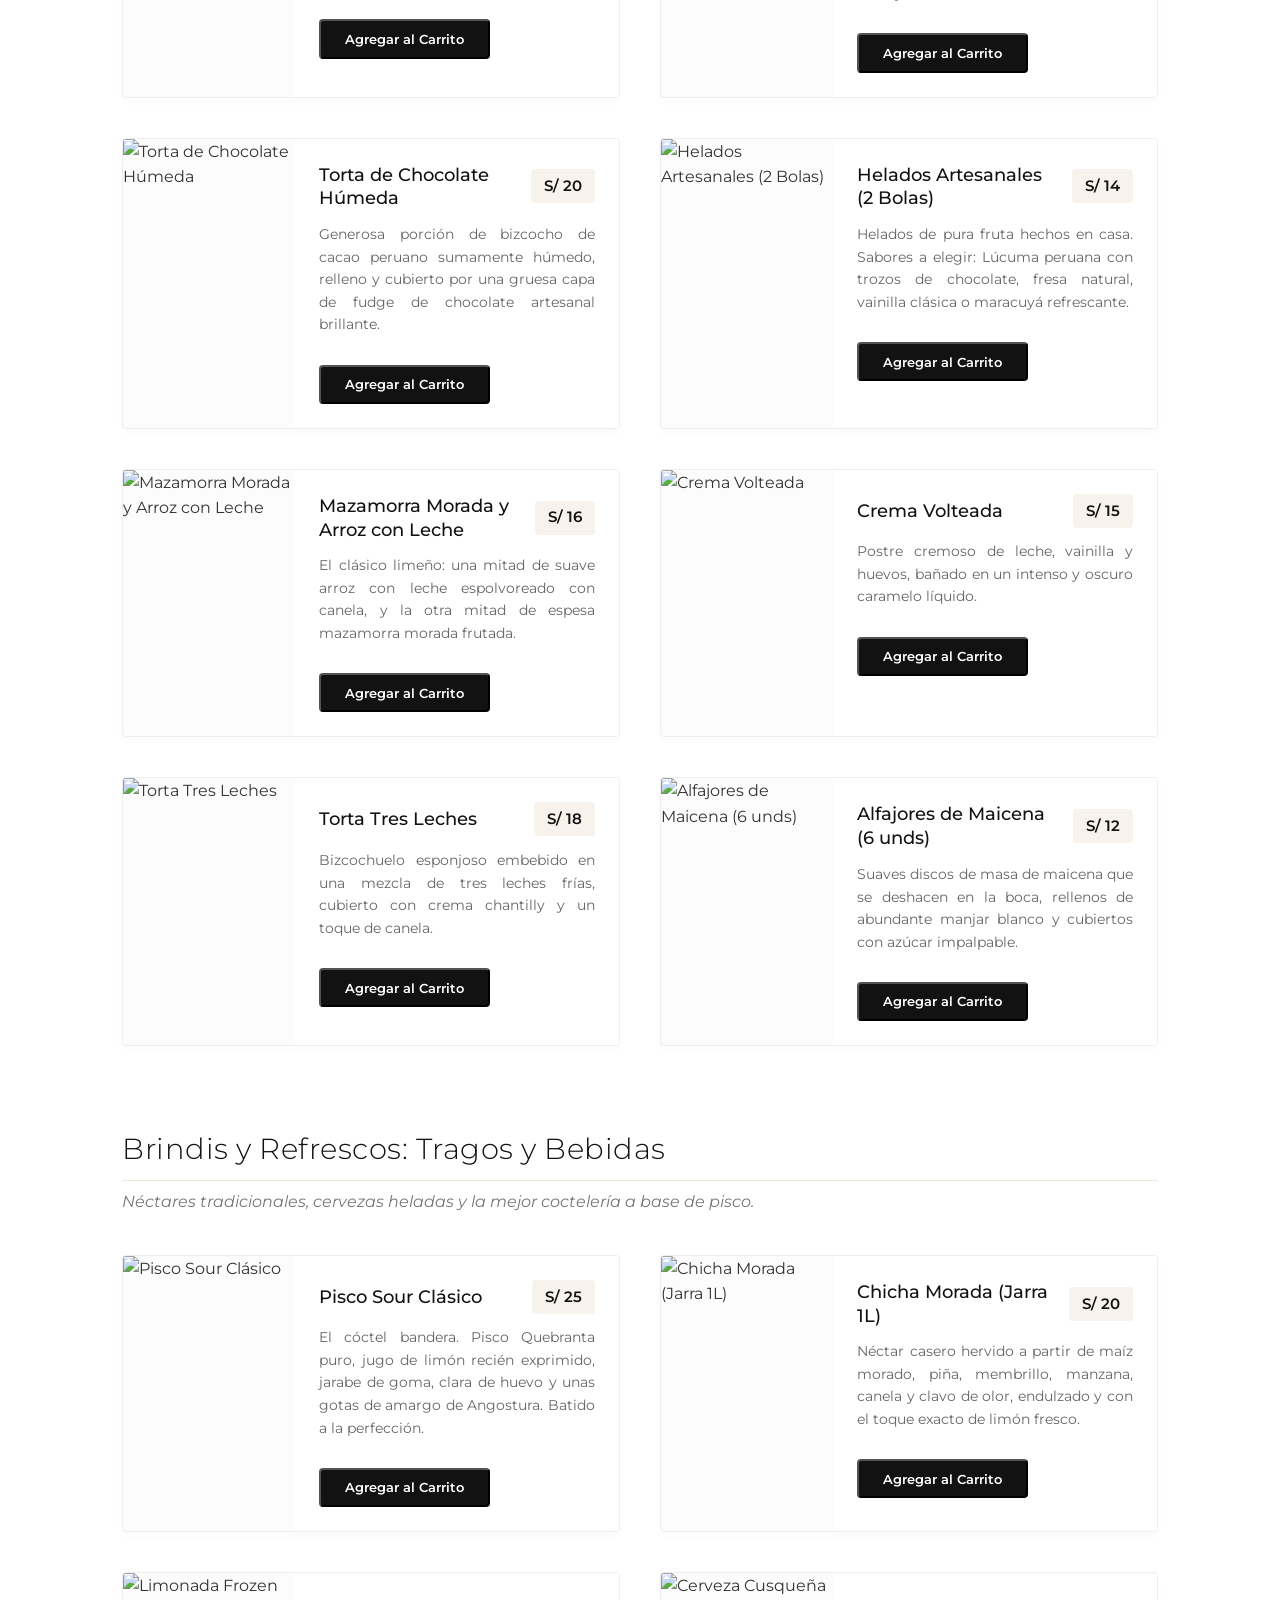
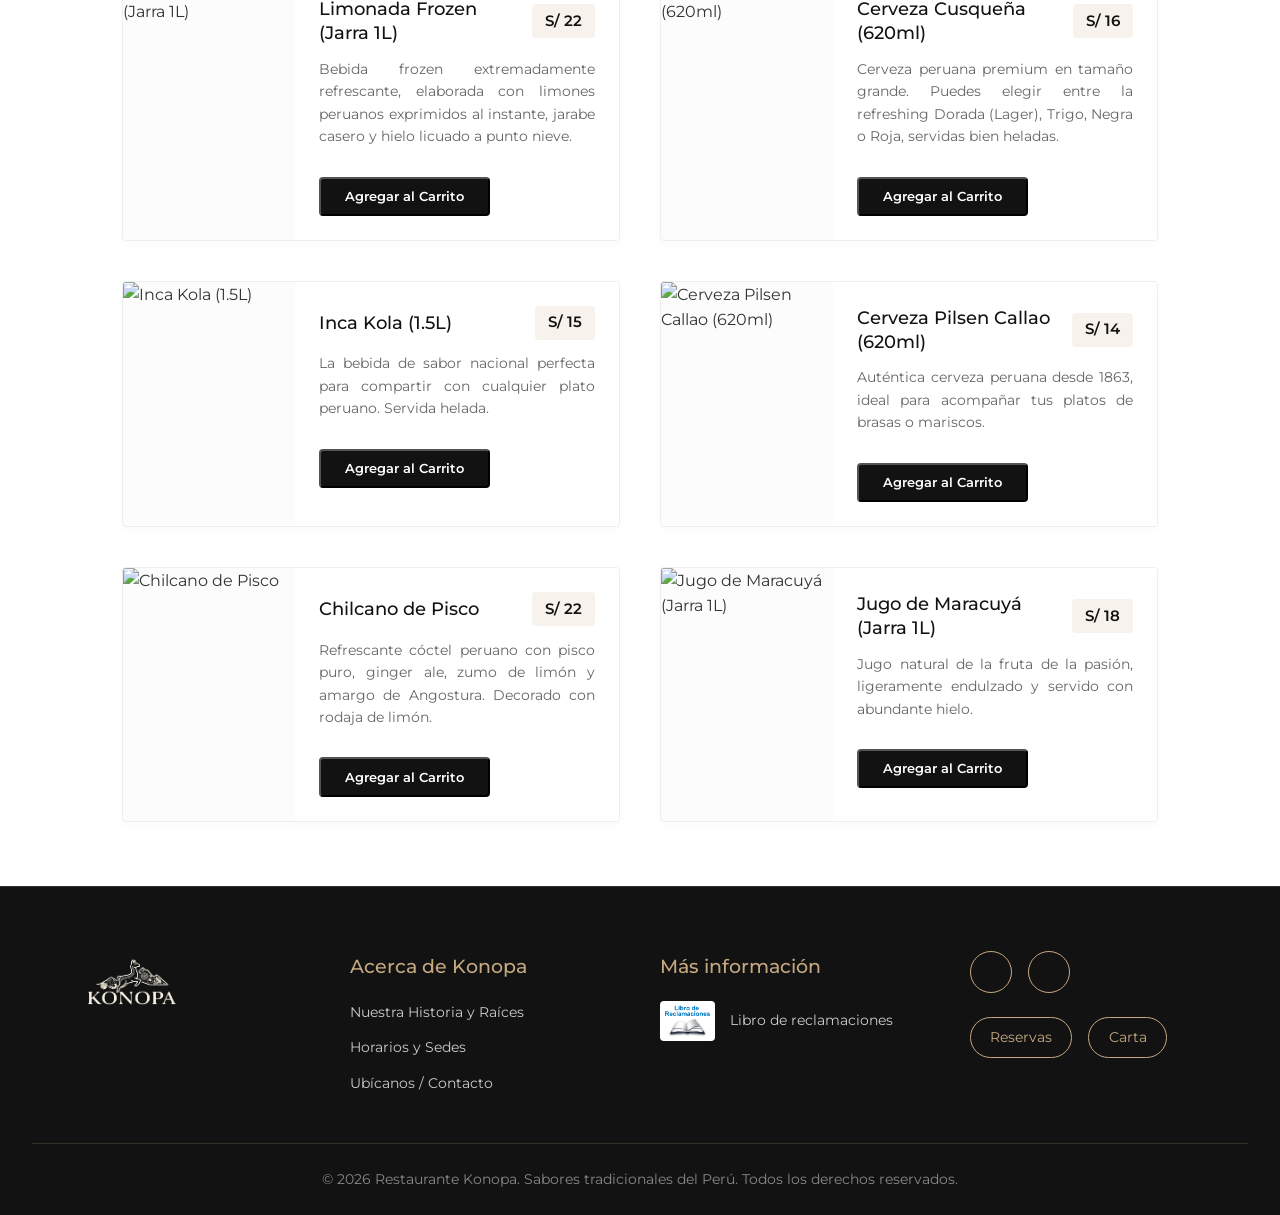
==== commit 125c5388: "Correcciones finales: validaciones de reservas, tarjetas y CSS del perfil" ====
--- a/carta/index.html
+++ b/carta/index.html
@@ -35,9 +35,10 @@
                 <li><a href="index.html" class="active">Carta</a></li>
                 <li><a href="../contacto/index.html">Contacto</a></li>
                 <li><a href="../eventos/index.html">Eventos</a></li>
-                <li><a href="../pedido/index.html">Realizar Pedido</a></li>
                 <li><a href="../login/index.html"><i class="fa-regular fa-circle-user"></i>Login / Registro</a></li>
+                 
             </ul>
+
         </nav>
     </header>
 
@@ -111,6 +112,31 @@
 
     </main>
 
+    <button id="btn-flotante-carrito" class="btn-flotante">
+        <i class="fa-solid fa-cart-shopping"></i>
+        <span id="contador-carrito" class="badge-carrito">0</span>
+    </button>
+
+    <div id="modal-carrito" class="modal-overlay">
+        <div class="modal-content cart-modal">
+            <div class="modal-header">
+                <h3>Tu Pedido</h3>
+                <span id="btn-cerrar-carrito" class="close-btn">&times;</span>
+            </div>
+            
+            <ul id="lista-carrito" class="cart-items">
+                <!-- Los platos se inyectarán aquí -->
+            </ul>
+            
+            <div class="cart-total">
+                <span>Total:</span>
+                <span class="price-total">S/. <span id="total-carrito">0.00</span></span>
+            </div>
+            
+            <button id="btn-ir-pagar" class="btn-submit-cart">Confirmar e ir a Pagar</button>
+        </div>
+    </div>
+
     <footer class="main-footer">
         <div class="footer-content">
             <div class="footer-logo-col">
--- a/carta/carta.css
+++ b/carta/carta.css
@@ -61,7 +61,29 @@
     color: #dddddd;
     margin-top: 0.5rem;
 }
-
+/* ====================================================
+   BOTÓN DE PEDIDO
+   ==================================================== */
+.btn-add-dish {
+    display: inline-block;
+    text-decoration: none;
+    text-align: center;
+    background-color: #121212;
+    color: #ffffff;
+    padding: 0.6rem 1.5rem; 
+    border-radius: 4px;
+    font-family: 'Montserrat', sans-serif;
+    font-weight: 600;
+    width: fit-content;     
+    align-self: flex-start;   
+    margin-top: 1.8rem;       
+    transition: all 0.3s ease;
+}
+
+.btn-add-dish:hover {
+    background-color: #c5a880;
+    color: #121212;
+}
 /* ====================================================
    CATEGORÍAS CIRCULARES
    ==================================================== */
@@ -229,6 +251,164 @@
 }
 
 /* ====================================================
+   BOTÓN FLOTANTE DEL CARRITO
+   ==================================================== */
+.btn-flotante {
+    position: fixed;
+    bottom: 30px;
+    right: 30px;
+    background-color: #c5a880;
+    color: #121212;
+    border: none;
+    border-radius: 50%;
+    width: 65px;
+    height: 65px;
+    font-size: 1.5rem;
+    box-shadow: 0 4px 15px rgba(0, 0, 0, 0.3);
+    cursor: pointer;
+    z-index: 1000;
+    transition: all 0.3s ease;
+    display: flex;
+    justify-content: center;
+    align-items: center;
+}
+
+.btn-flotante:hover {
+    background-color: #121212;
+    color: #c5a880;
+}
+
+.badge-carrito {
+    position: absolute;
+    top: -5px;
+    right: -5px;
+    background-color: #e74c3c;
+    color: white;
+    font-size: 0.8rem;
+    font-weight: bold;
+    border-radius: 50%;
+    width: 24px;
+    height: 24px;
+    display: flex;
+    justify-content: center;
+    align-items: center;
+}
+
+/* ====================================================
+   MODAL DEL CARRITO DE COMPRAS (ACTUALIZADO)
+   ==================================================== */
+.modal-overlay {
+    position: fixed;
+    top: 0; left: 0; width: 100%; height: 100%;
+    background: rgba(0, 0, 0, 0.7);
+    display: none;
+    justify-content: center;
+    align-items: center;
+    z-index: 2000;
+}
+
+.modal-overlay.mostrar-modal {
+    display: flex;
+}
+
+.cart-modal {
+    background: #fff;
+    padding: 2rem;
+    border-radius: 8px;
+    width: 90%;
+    max-width: 450px;
+    border-top: 4px solid #c5a880;
+}
+
+/* NUEVO: Distribución Flexbox para alinear el título y la X en la misma línea */
+.cart-modal .modal-header {
+    display: flex;
+    justify-content: space-between;
+    align-items: center;
+    margin-bottom: 1.5rem;
+    border-bottom: 1px solid #eee;
+    padding-bottom: 10px;
+}
+
+.cart-modal .modal-header h3 {
+    margin: 0;
+    font-size: 1.5rem;
+    color: #121212;
+}
+
+/* NUEVO: Estilo para la "X" de cerrar, ahora alineada a la derecha */
+.cart-modal .close-btn {
+    font-size: 2rem;
+    font-weight: bold;
+    color: #888;
+    cursor: pointer;
+    line-height: 1;
+    transition: color 0.3s ease;
+}
+
+.cart-modal .close-btn:hover {
+    color: #e74c3c; /* Se pone rojo sutil al pasar el mouse */
+}
+
+.cart-items {
+    list-style: none;
+    padding: 0;
+    margin: 0 0 1.5rem 0;
+    max-height: 300px;
+    overflow-y: auto;
+}
+
+.cart-item {
+    display: flex;
+    justify-content: space-between;
+    padding: 10px 0;
+    border-bottom: 1px dashed #eee;
+    font-size: 0.95rem;
+    align-items: center; /* Alinea verticalmente el texto y el botón X del plato */
+}
+
+.btn-remove-item {
+    background: transparent;
+    color: #e74c3c;
+    border: 1px solid #e74c3c;
+    border-radius: 4px;
+    padding: 2px 6px;
+    cursor: pointer;
+    font-size: 0.75rem;
+    margin-left: 10px;
+}
+
+.btn-remove-item:hover {
+    background: #e74c3c;
+    color: white;
+}
+
+.cart-total {
+    display: flex;
+    justify-content: space-between;
+    font-size: 1.2rem;
+    font-weight: bold;
+    margin-bottom: 1.5rem;
+}
+
+.btn-submit-cart {
+    width: 100%;
+    background: #121212;
+    color: #fff;
+    border: none;
+    padding: 1rem;
+    border-radius: 4px;
+    font-weight: bold;
+    cursor: pointer;
+    transition: 0.3s;
+}
+
+.btn-submit-cart:hover {
+    background: #c5a880;
+    color: #121212;
+}
+
+/* ====================================================
    EVALUACIÓN RESPONSIVA EXCLUSIVA DEL CONTENIDO
    ==================================================== */
 @media (max-width: 768px) {
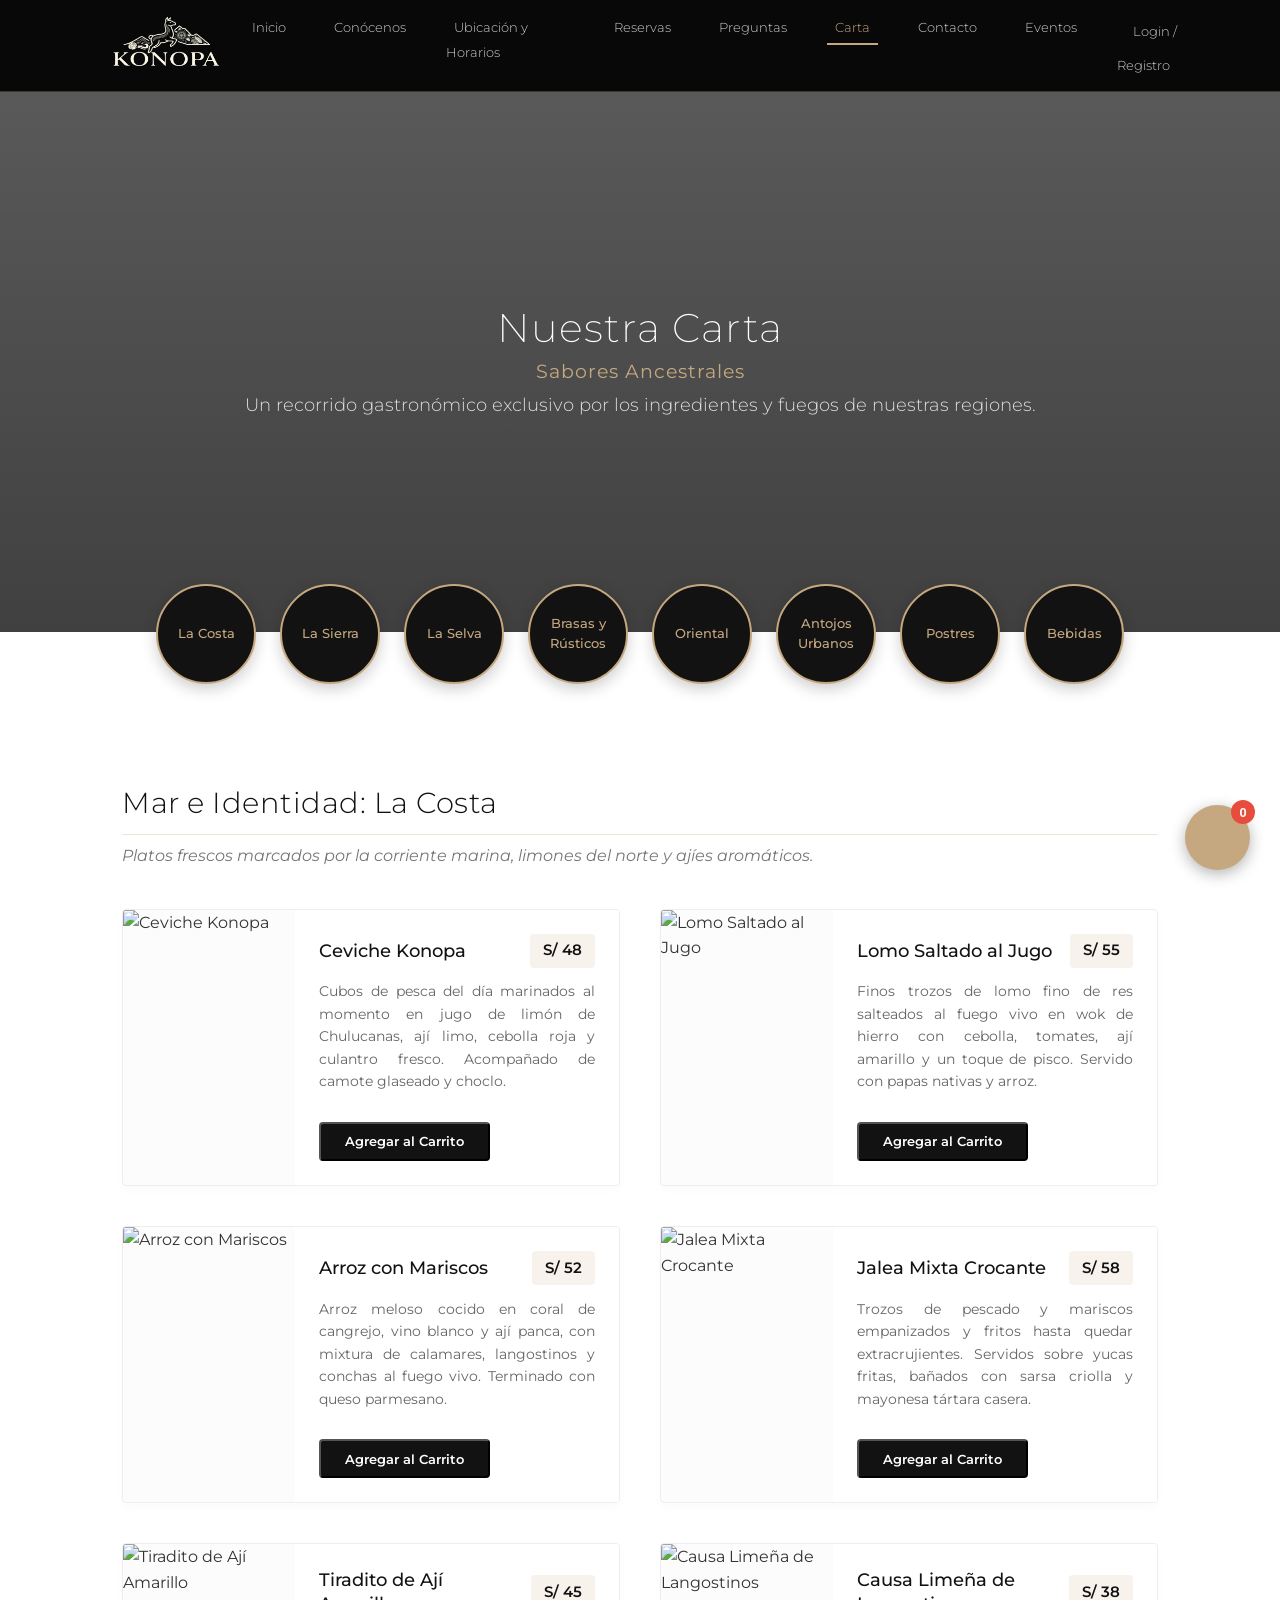
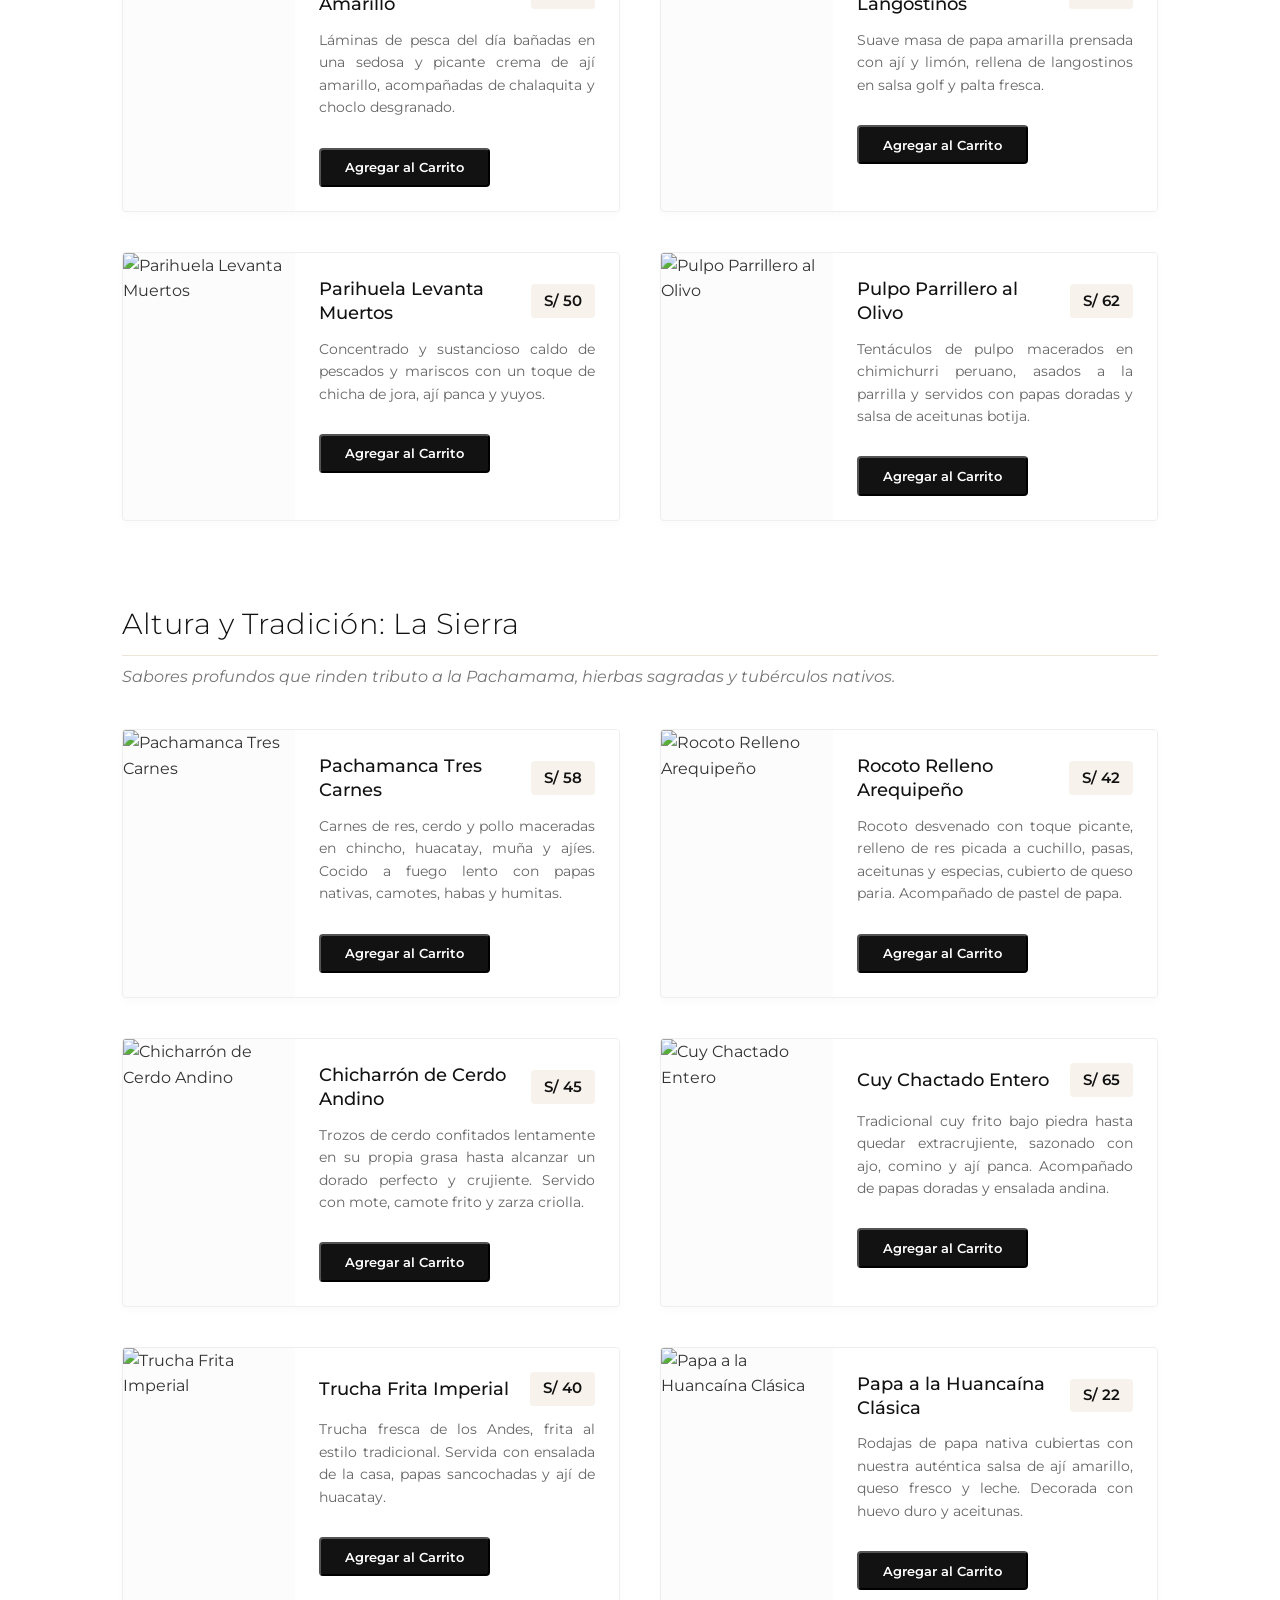
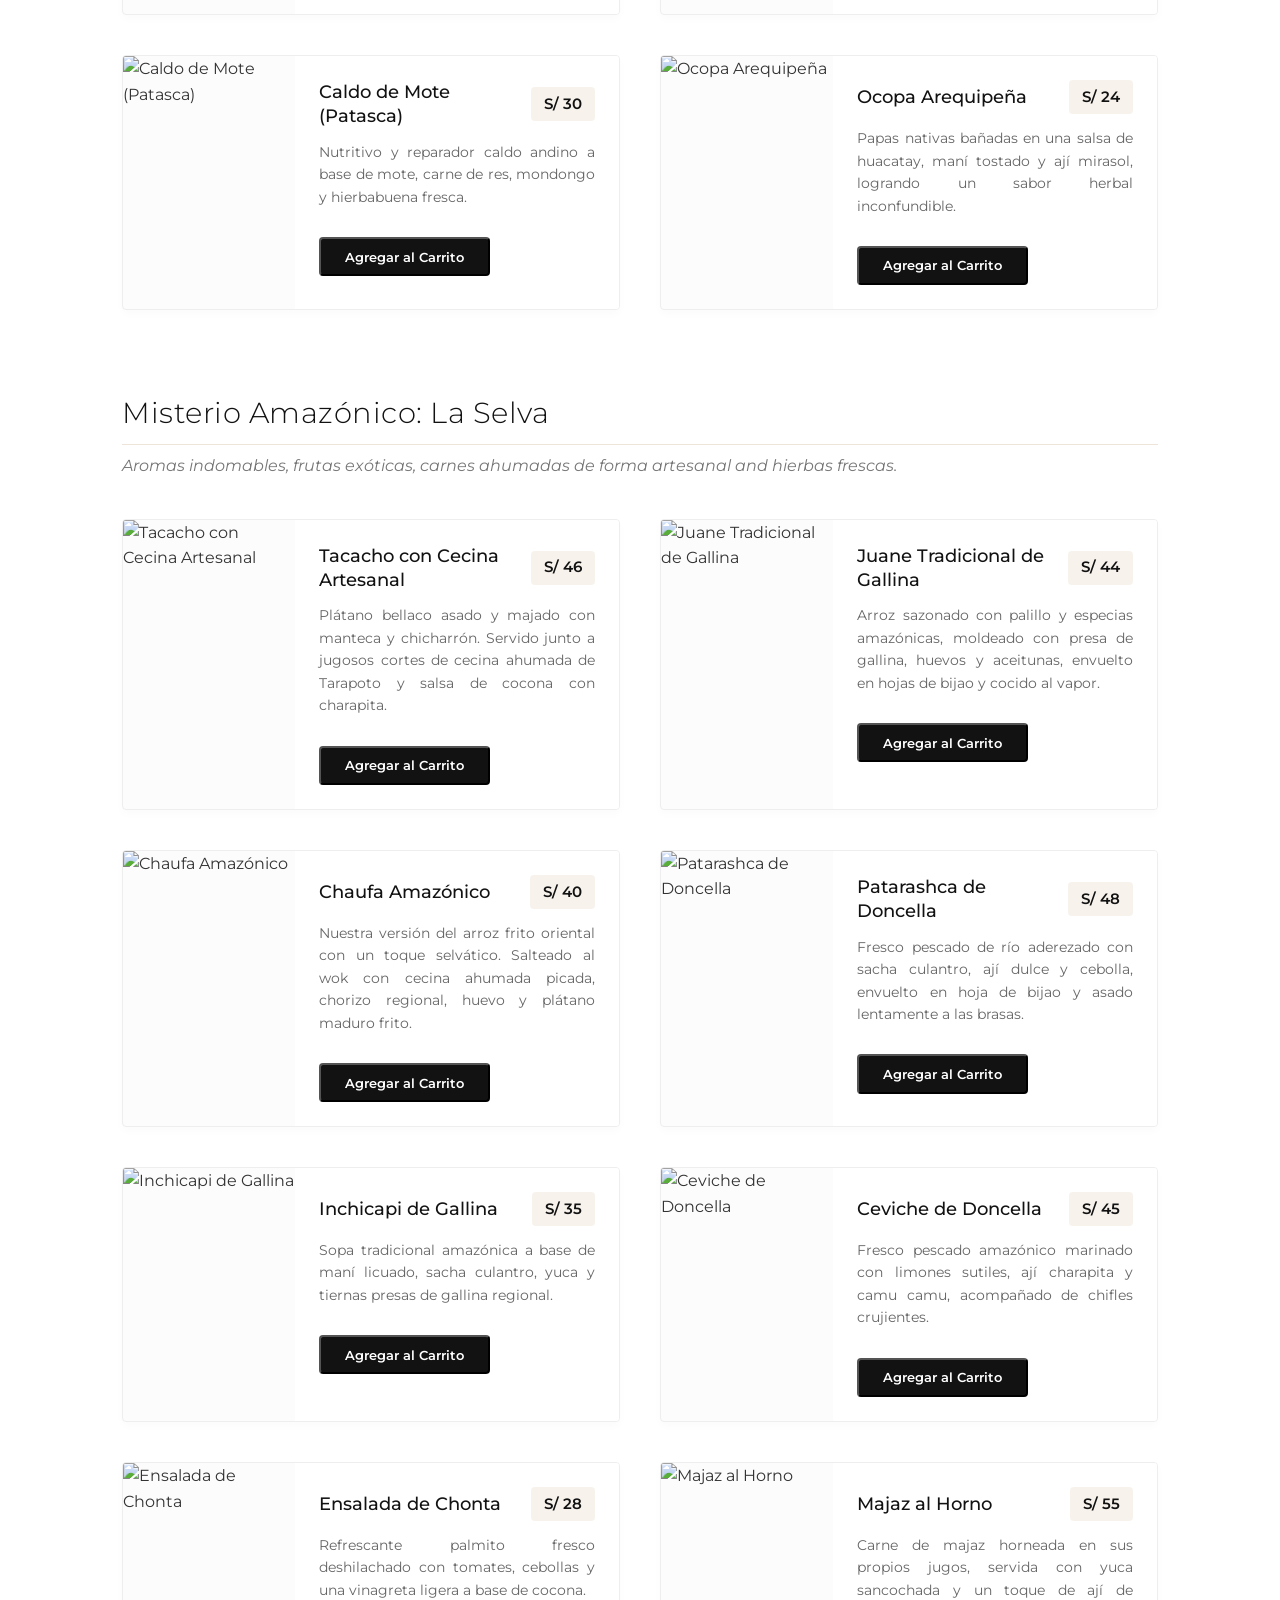
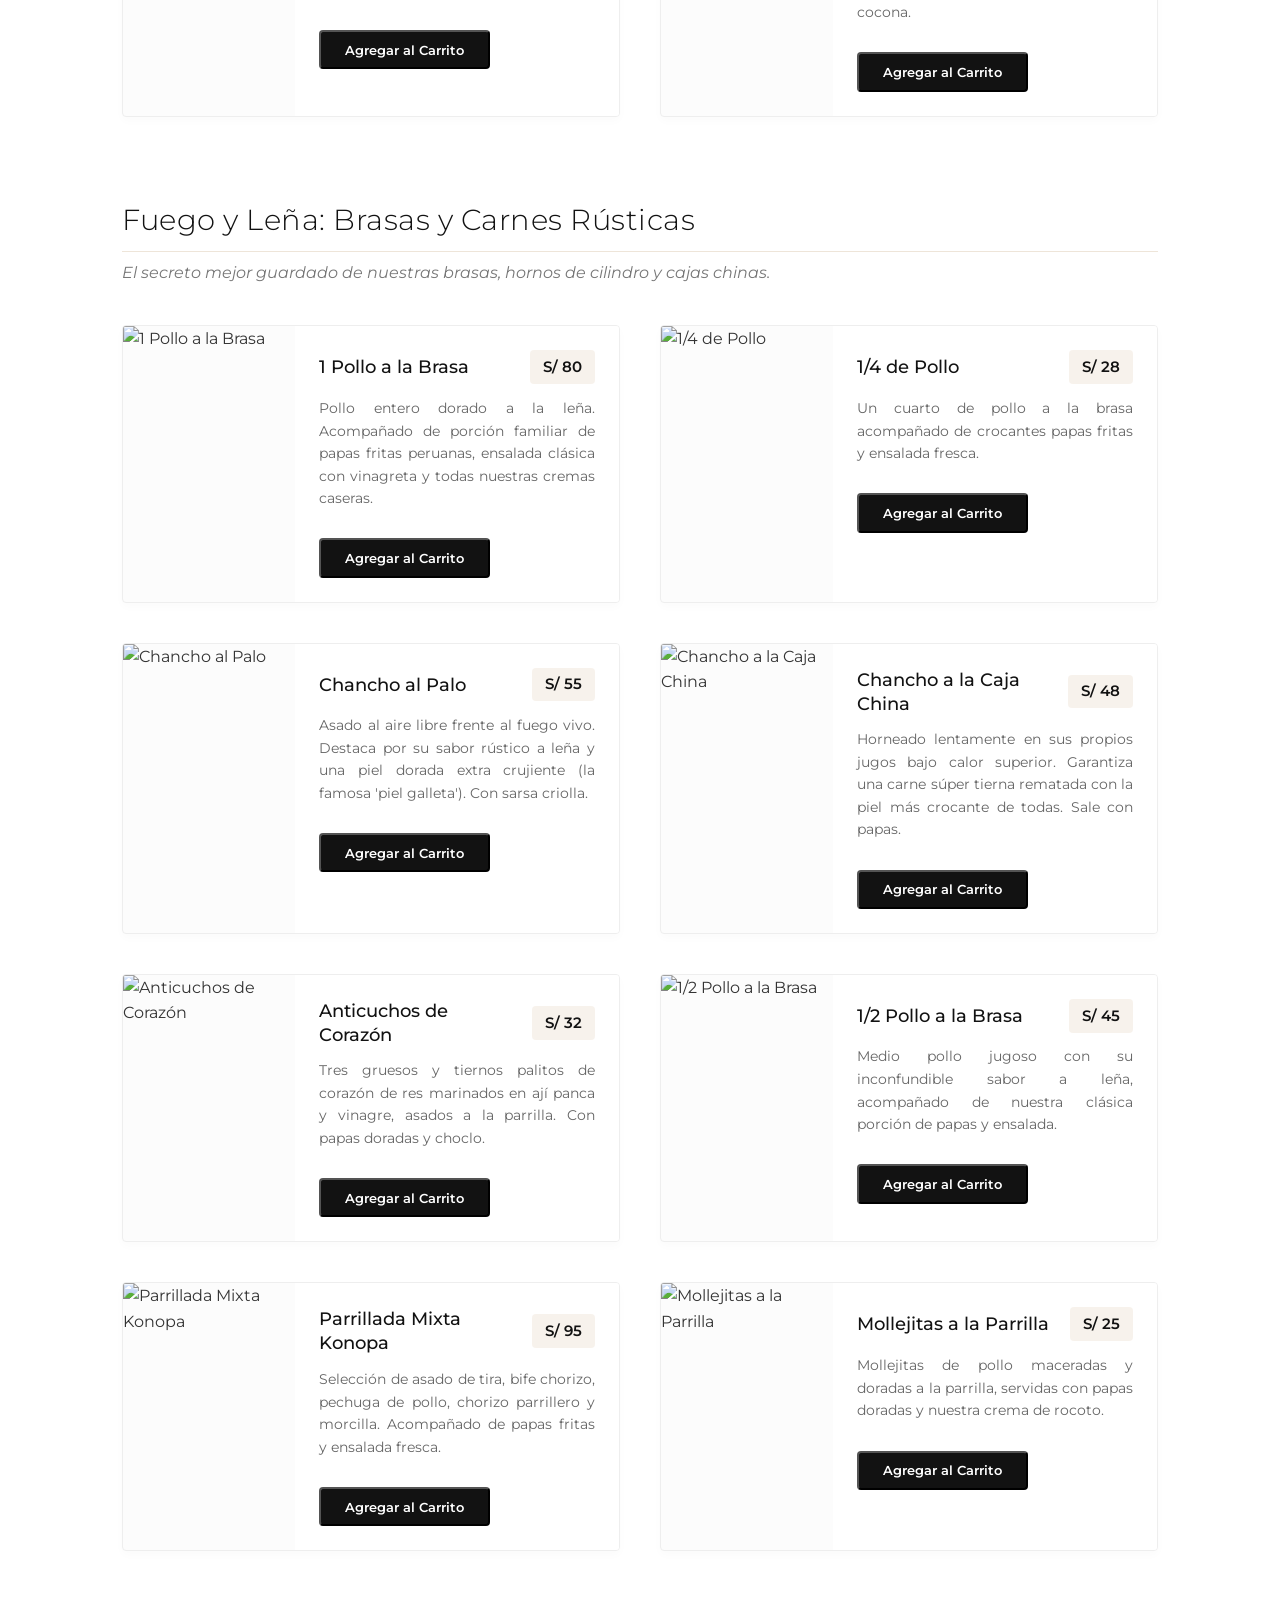
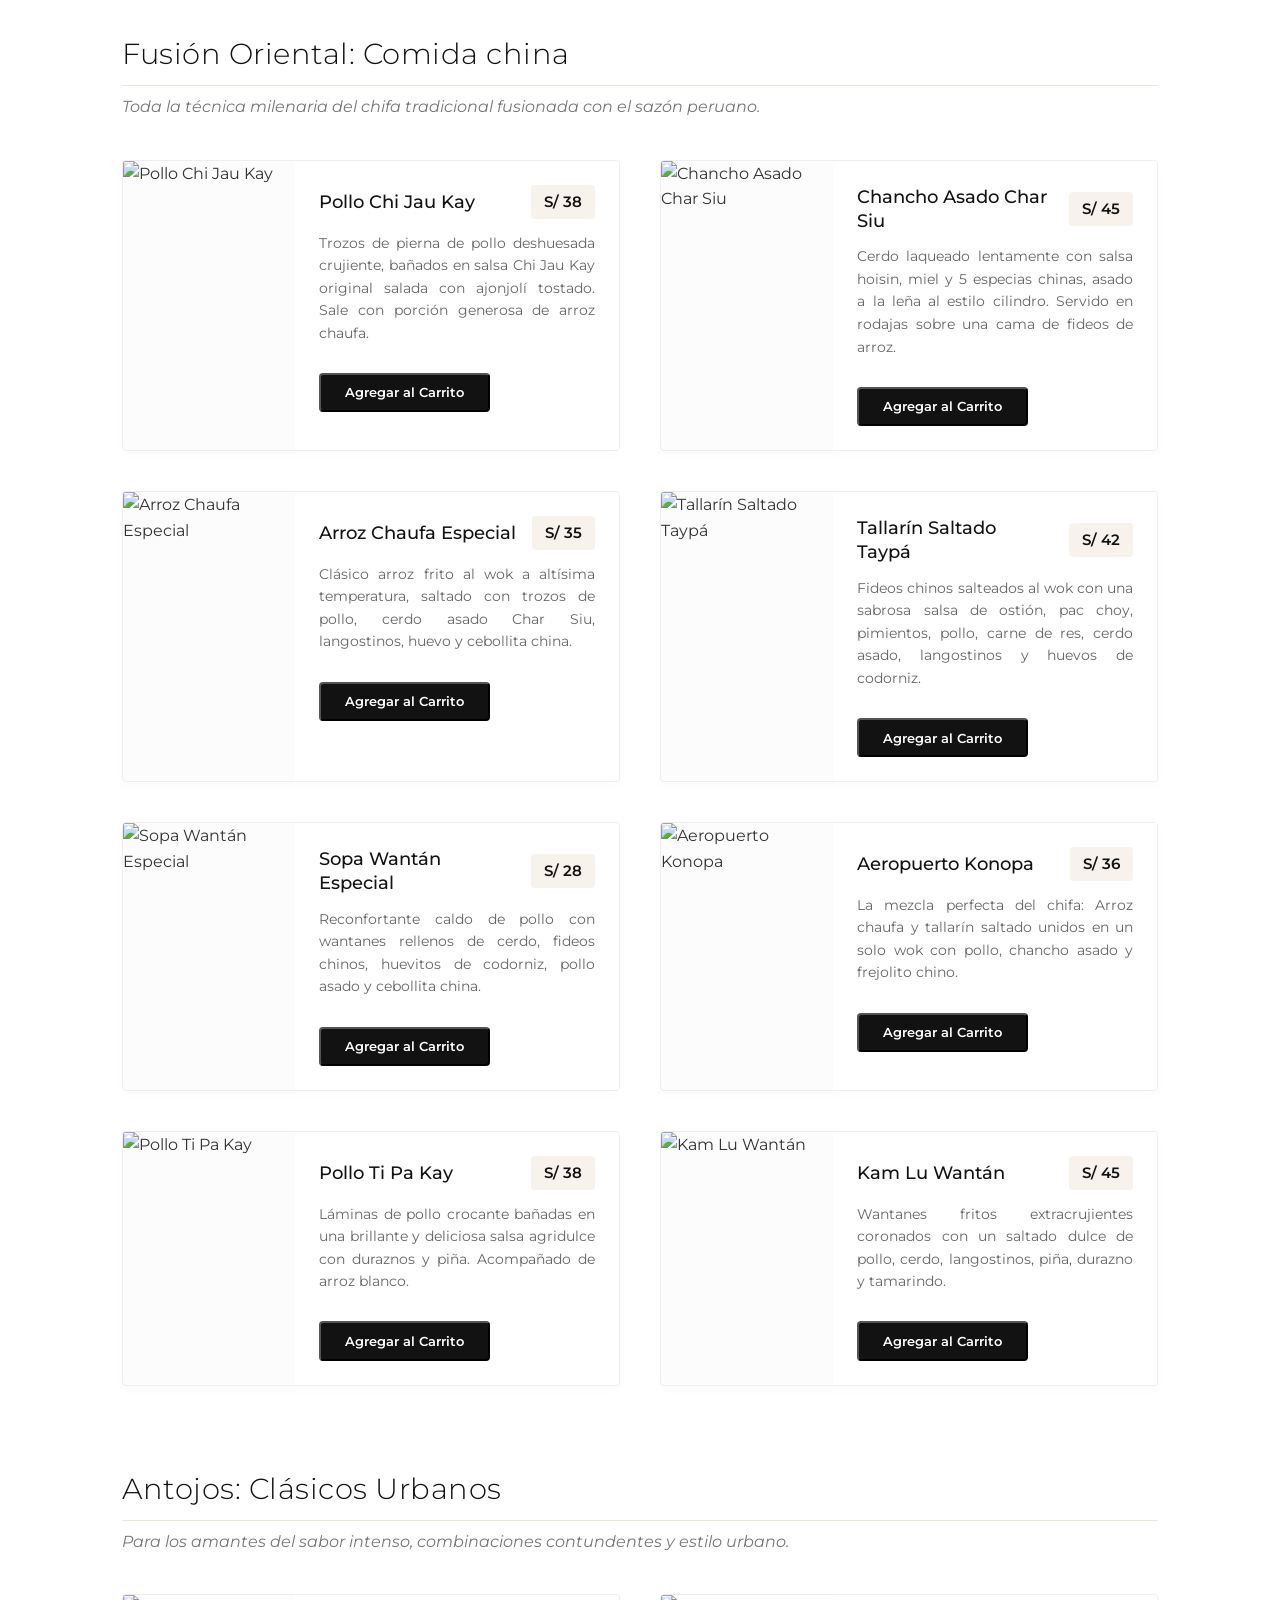
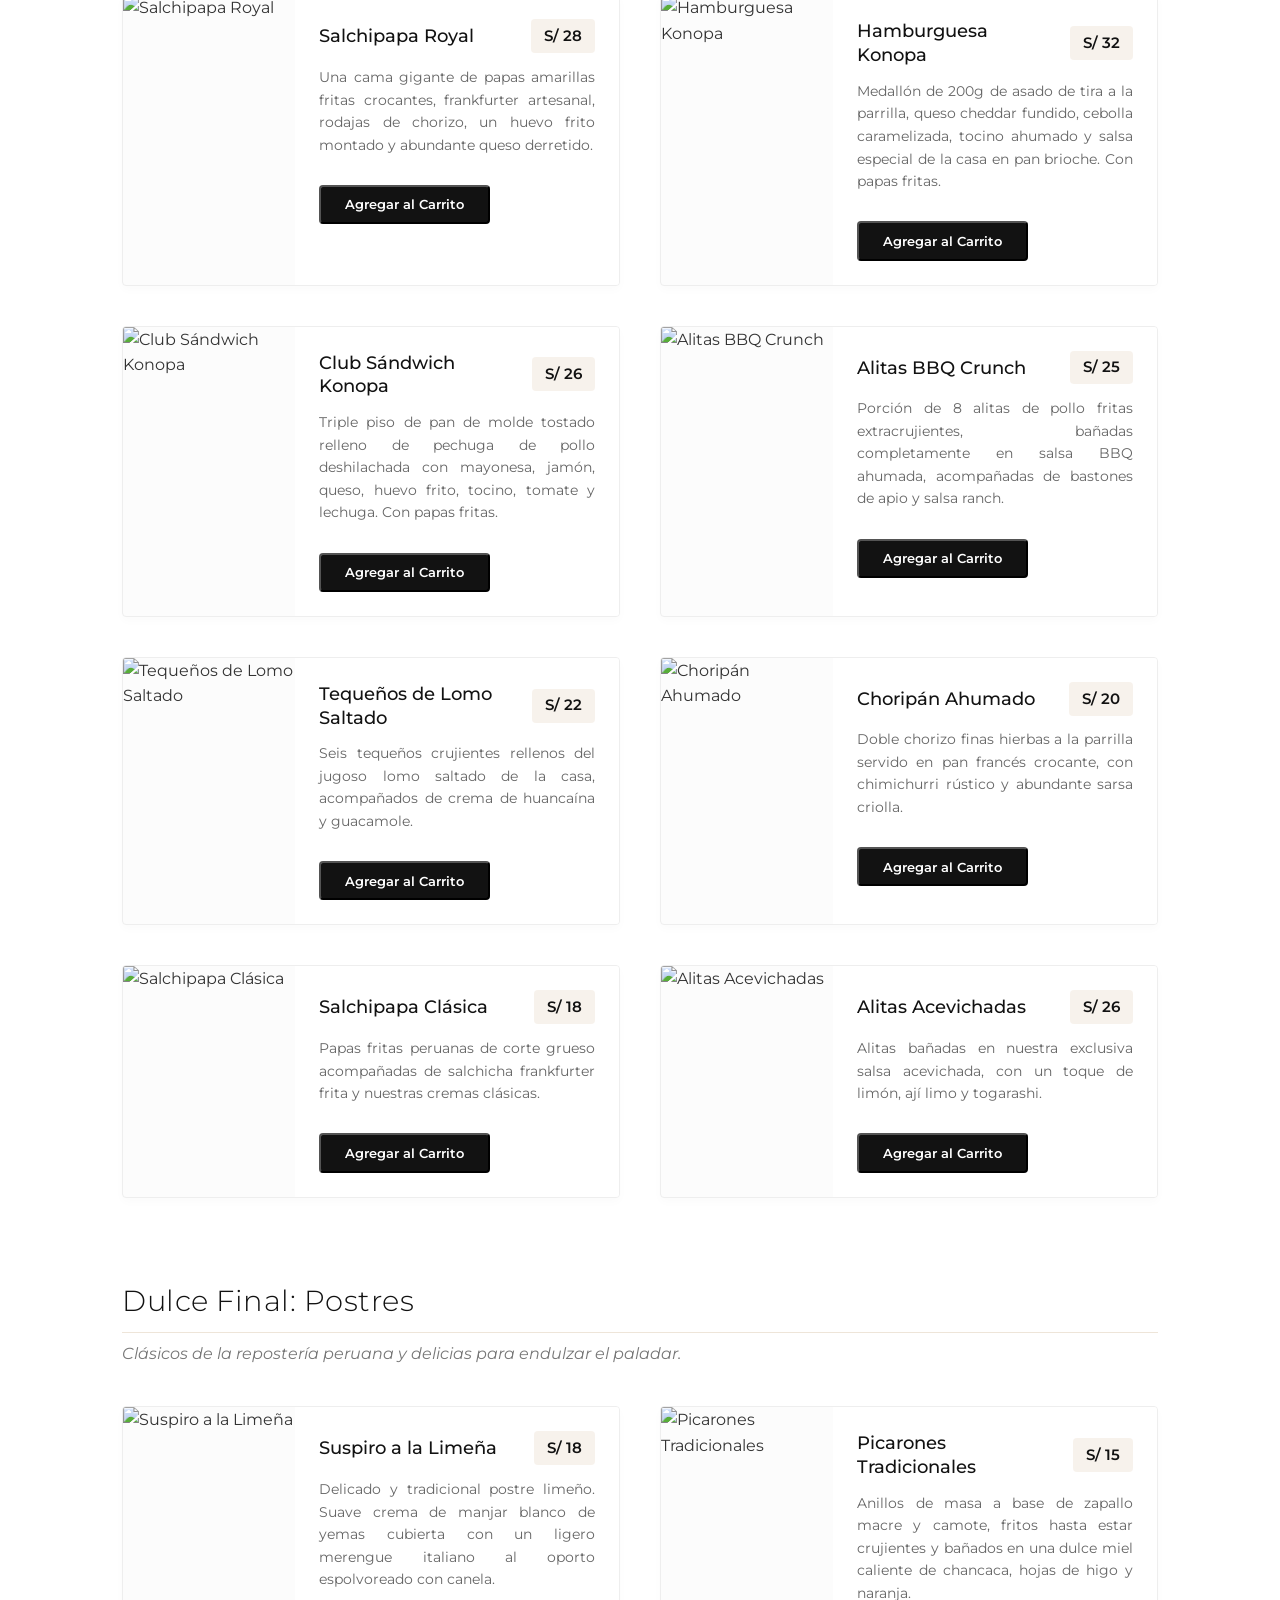
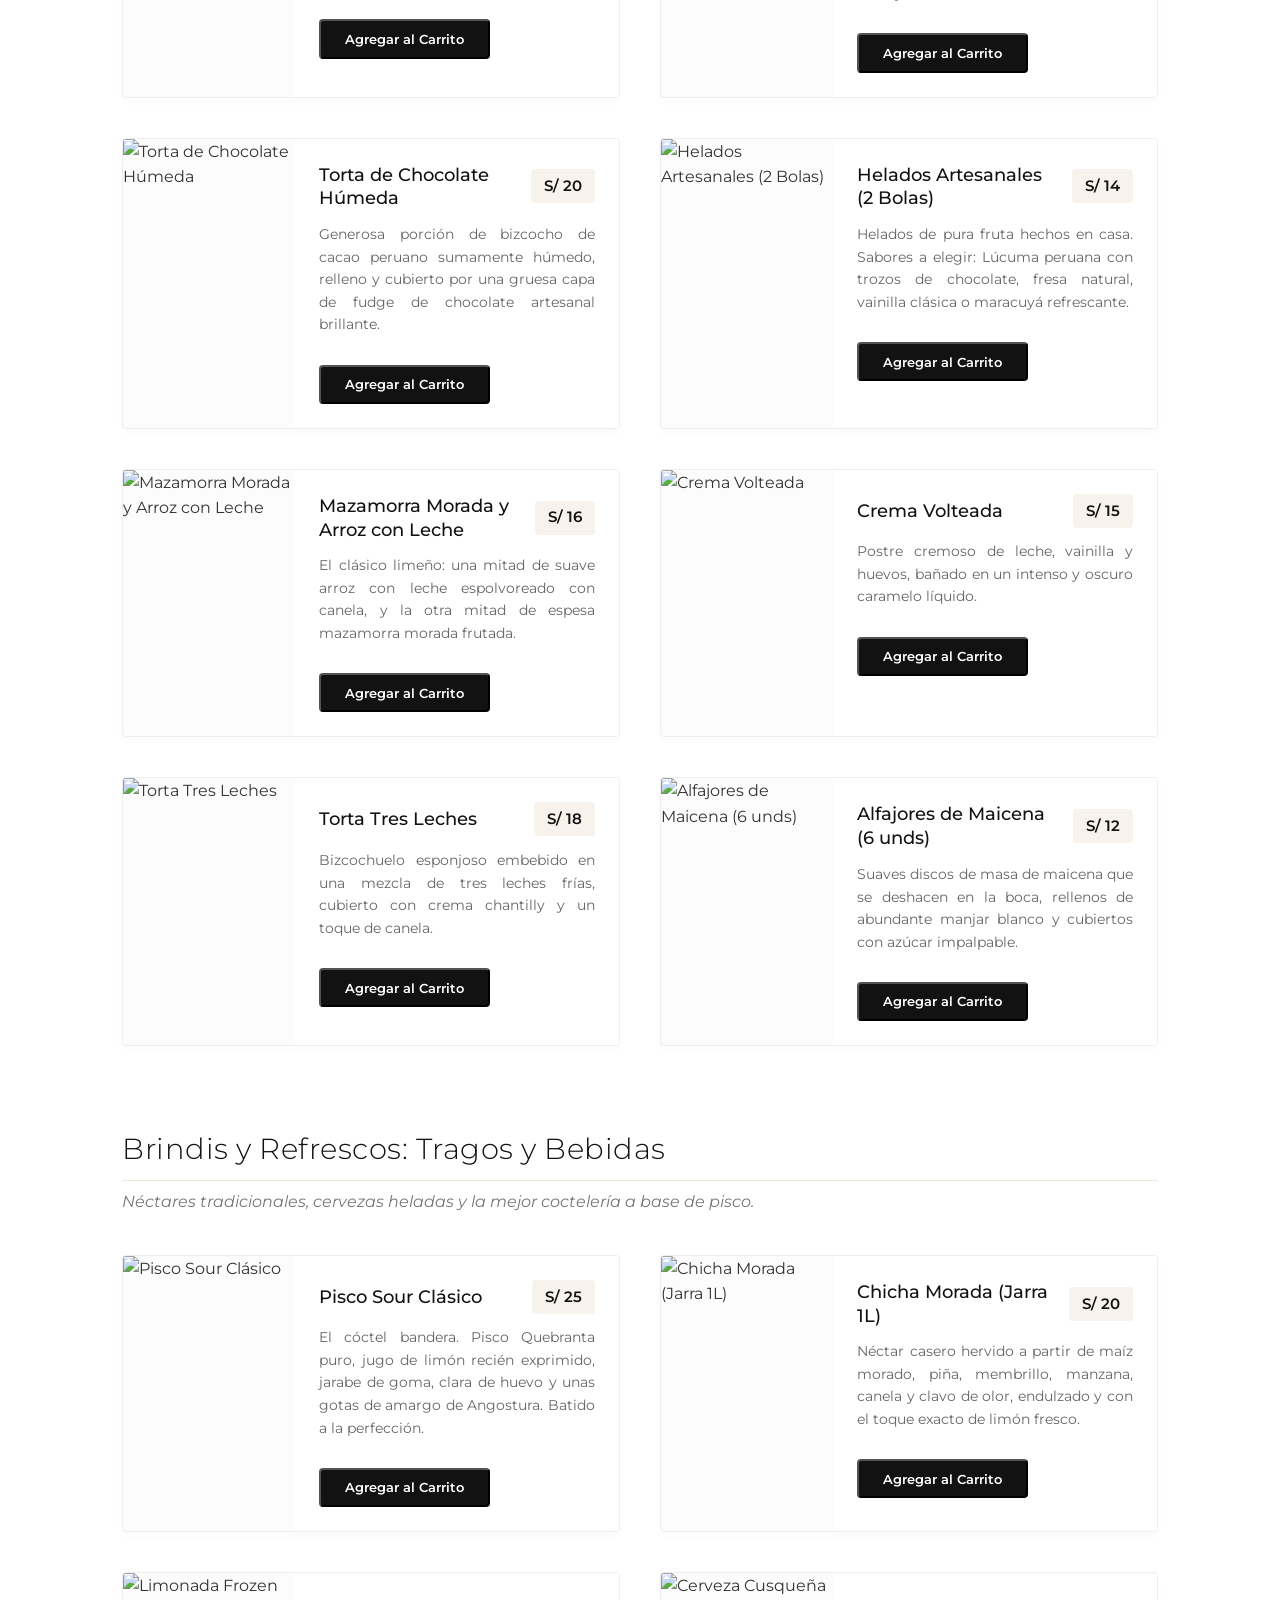
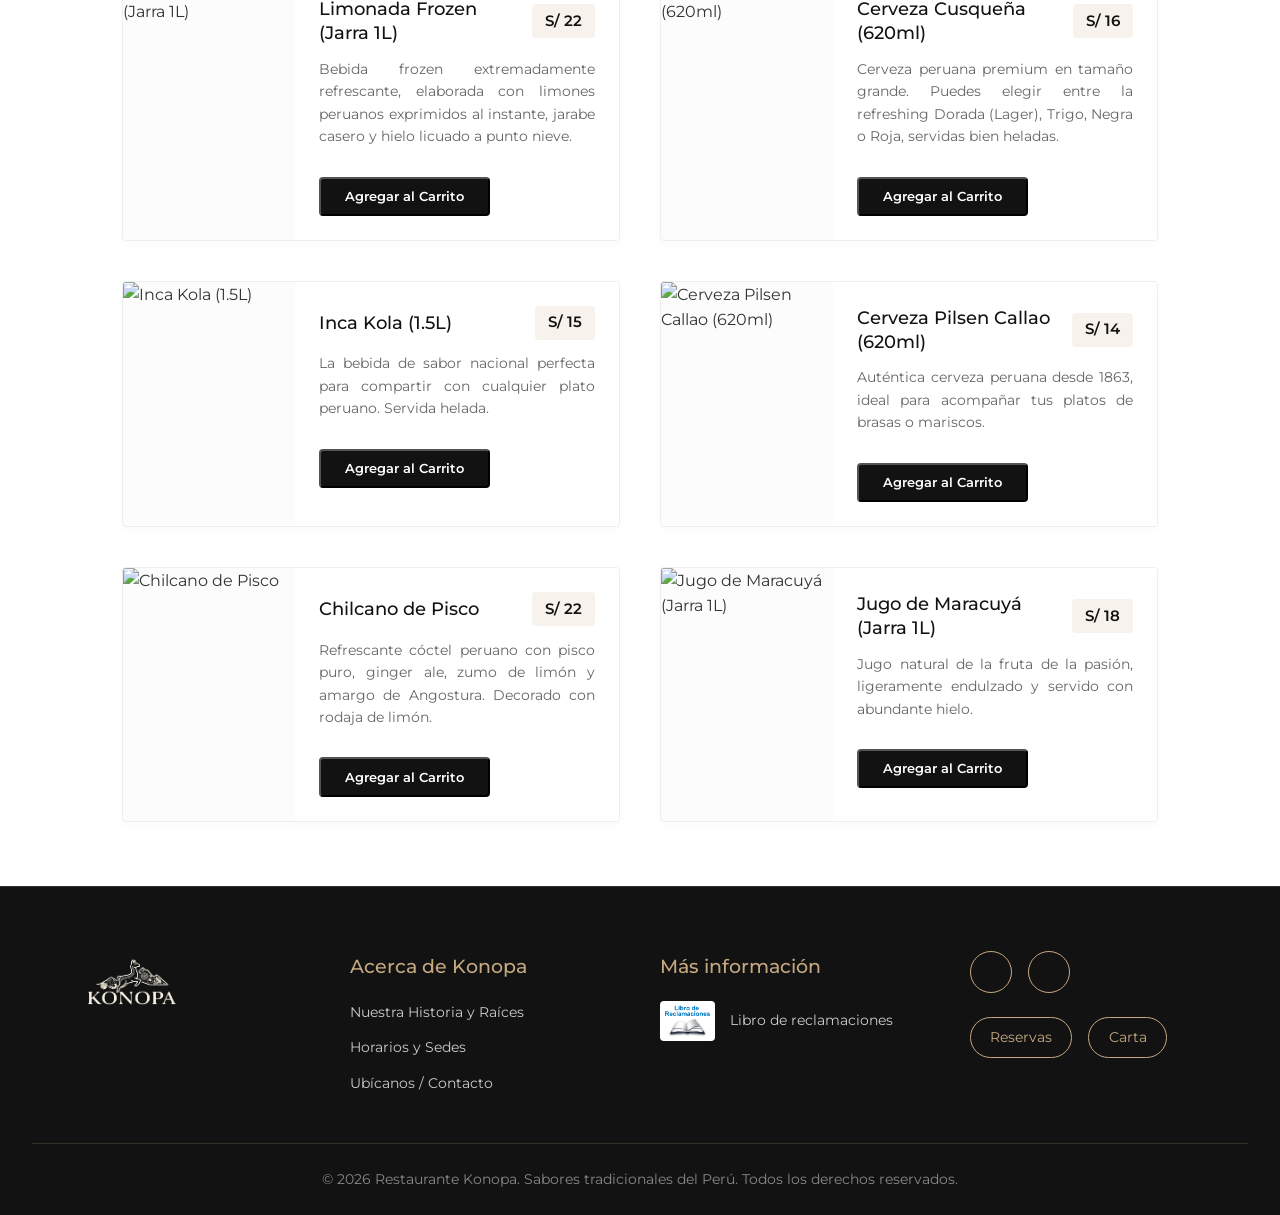
==== commit 815c80cd: "Final" ====
--- a/carta/index.html
+++ b/carta/index.html
@@ -125,7 +125,7 @@
             </div>
             
             <ul id="lista-carrito" class="cart-items">
-                <!-- Los platos se inyectarán aquí -->
+
             </ul>
             
             <div class="cart-total">
--- a/inicio.css
+++ b/inicio.css
@@ -6,18 +6,14 @@
     padding: 0;
     box-sizing: border-box;
 }
-
 html,
-body {
-    width: 100%;
-    overflow-x: hidden;
-}
-
 body {
     font-family: 'Montserrat', sans-serif;
     color: #333333;
     background-color: #ffffff;
     line-height: 1.6;
+    width: 100%;
+    overflow-x: hidden;
 }
 
 img {
@@ -27,11 +23,11 @@
 }
 
 /* ====================================================
-   ESTILOS DEL HEADER GLOBAL Y HAMBURGUESA (CSS PURO)
+   ESTILOS DEL HEADER GLOBAL Y HAMBURGUESA
    ==================================================== */
 .main-header {
     background-color: #080808;
-    padding: 0.5rem 2rem;
+    padding: 0.5rem 3.5rem;
     display: flex;
     flex-direction: row;
     justify-content: space-between;
@@ -55,7 +51,6 @@
     transform-origin: left center;
 }
 
-/* Ocultar elementos del menú móvil en PC */
 .menu-check {
     display: none;
 }
@@ -65,7 +60,7 @@
     border: none;
     display: none;
     color: #c5a880;
-    font-size: 2.2rem;
+    font-size: 2.5rem;
     cursor: pointer;
     transition: transform 0.3s ease;
     user-select: none;
@@ -76,12 +71,11 @@
     display: none;
 }
 
-/* Estilos de la navegación en PC */
 .nav-menu ul {
     display: flex;
     flex-direction: row;
     list-style: none;
-    gap: 1.2rem;
+    gap: 2rem;
 
 }
 
@@ -108,18 +102,16 @@
 }
 
 /* ====================================================
-   MENÚ DESPLEGABLE DE USUARIO (KONOPA) - SIN !IMPORTANT
+   MENÚ DESPLEGABLE DE USUARIO
    ==================================================== */
 .nav-menu .nav-user-item {
     position: relative;
 }
 
-/* Al poner "ul.dropdown-content", el navegador sabe que esta regla 
-   es más fuerte que el "ul" genérico de tu nav-menu */
 .nav-menu ul.dropdown-content {
     display: flex;
     flex-direction: column;
-    gap: 0; /* Vence al gap de 1.2rem por especificidad */
+    gap: 0;
     opacity: 0;
     visibility: hidden;
     position: absolute;
@@ -141,7 +133,6 @@
     visibility: visible;
 }
 
-/* Contenedor del enlace sin espacios extra */
 .nav-menu ul.dropdown-content li {
     width: 100%;
     border-bottom: 1px solid rgba(197, 168, 128, 0.2);
@@ -154,7 +145,6 @@
     border-bottom: none;
 }
 
-/* Enlace que ocupa TODO el bloque */
 .nav-menu ul.dropdown-content li a {
     color: #ffffff;
     background-color: transparent; 
@@ -166,15 +156,14 @@
     box-sizing: border-box; 
     font-size: 0.95rem; 
     text-align: left; 
-    border-bottom: none; /* Vence al borde transparente del menú principal */
+    border-bottom: none;
     transition: background 0.2s ease, color 0.2s ease;
 }
 
-/* El efecto Hover que llena todo el cuadro */
 .nav-menu ul.dropdown-content li a:hover {
     background-color: #ffffff;
     color: #121212;
-    border-bottom: none; /* Vence al borde dorado del menú principal */
+    border-bottom: none;
 }
 @keyframes fadeInHero {
     from {
@@ -332,7 +321,7 @@
 }
 
 /* ====================================================
-   TARJETAS PLATOS ESTRELLA (GRID)
+   TARJETAS PLATOS ESTRELLA
    ==================================================== */
 .star-dishes-grid {
     display: grid;
@@ -584,7 +573,6 @@
         text-align: center;
     }
 
-    /* LOGICA DEL MENU FUNCIONAL CON JAVASCRIPT */
     .nav-menu.mostrar ul {
         display: flex;
     }
--- a/carta/carta.css
+++ b/carta/carta.css
@@ -9,9 +9,6 @@
     background-color: #ffffff;
 }
 
-/* ====================================================
-   ANIMACIONES Y HERO
-   ==================================================== */
 @keyframes slideInUp {
     from {
         opacity: 0;
@@ -22,7 +19,9 @@
         transform: translateY(0);
     }
 }
-
+/* ====================================================
+   HERO SECTION
+   ==================================================== */
 .menu-hero {
     background: linear-gradient(rgba(0, 0, 0, 0.65), rgba(0, 0, 0, 0.75)),
         url('https://www.peruinforma.com/wp-content/uploads/2025/06/juane-de-gallina.jpg') no-repeat center center/cover;
@@ -64,6 +63,7 @@
 /* ====================================================
    BOTÓN DE PEDIDO
    ==================================================== */
+
 .btn-add-dish {
     display: inline-block;
     text-decoration: none;
@@ -87,6 +87,7 @@
 /* ====================================================
    CATEGORÍAS CIRCULARES
    ==================================================== */
+
 .categories-nav {
     display: flex;
     flex-direction: row;
@@ -129,6 +130,7 @@
 /* ====================================================
    CONTENEDOR DE LA CARTA Y GRILLES
    ==================================================== */
+
 .menu-container {
     max-width: 1100px;
     margin: 0 auto;
@@ -139,7 +141,7 @@
 }
 
 .menu-region-section {
-    scroll-margin-top: 100px; /* Offset para que el header pegajoso no tape el título */
+    scroll-margin-top: 100px;
 }
 
 .menu-region-section .region-title {
@@ -168,6 +170,7 @@
 /* ====================================================
    CARDS DE LOS PLATOS
    ==================================================== */
+
 .dish-card {
     display: flex;
     flex-direction: row;
@@ -253,6 +256,7 @@
 /* ====================================================
    BOTÓN FLOTANTE DEL CARRITO
    ==================================================== */
+
 .btn-flotante {
     position: fixed;
     bottom: 30px;
@@ -294,9 +298,16 @@
     align-items: center;
 }
 
-/* ====================================================
-   MODAL DEL CARRITO DE COMPRAS (ACTUALIZADO)
-   ==================================================== */
+.carrito-vacio-mensaje {
+    text-align: center;
+    color: #888;
+    padding: 20px 0;
+}
+
+/* ====================================================
+   MODAL DEL CARRITO DE COMPRAS
+   ==================================================== */
+
 .modal-overlay {
     position: fixed;
     top: 0; left: 0; width: 100%; height: 100%;
@@ -320,7 +331,6 @@
     border-top: 4px solid #c5a880;
 }
 
-/* NUEVO: Distribución Flexbox para alinear el título y la X en la misma línea */
 .cart-modal .modal-header {
     display: flex;
     justify-content: space-between;
@@ -336,7 +346,6 @@
     color: #121212;
 }
 
-/* NUEVO: Estilo para la "X" de cerrar, ahora alineada a la derecha */
 .cart-modal .close-btn {
     font-size: 2rem;
     font-weight: bold;
@@ -347,7 +356,7 @@
 }
 
 .cart-modal .close-btn:hover {
-    color: #e74c3c; /* Se pone rojo sutil al pasar el mouse */
+    color: #e74c3c;
 }
 
 .cart-items {
@@ -364,7 +373,7 @@
     padding: 10px 0;
     border-bottom: 1px dashed #eee;
     font-size: 0.95rem;
-    align-items: center; /* Alinea verticalmente el texto y el botón X del plato */
+    align-items: center;
 }
 
 .btn-remove-item {
@@ -409,8 +418,9 @@
 }
 
 /* ====================================================
-   EVALUACIÓN RESPONSIVA EXCLUSIVA DEL CONTENIDO
-   ==================================================== */
+   RESPONSIVO
+   ==================================================== */
+
 @media (max-width: 768px) {
     .menu-hero {
         height: auto;
@@ -440,19 +450,17 @@
         gap: 3.5rem;
     }
 
-    /* Modifica el grid para que en celular pase a 1 columna pura */
     .menu-region-section .dishes-grid {
         grid-template-columns: 1fr;
     }
 
-    /* Transforma las tarjetas de horizontal a vertical */
     .dish-card {
         flex-direction: column;
     }
 
     .dish-card .dish-image-wrapper {
-        flex: none; /* Quita el flex de ancho */
-        height: 220px; /* Le da una altura fija bonita */
+        flex: none;
+        height: 220px;
         width: 100%;
     }
 
